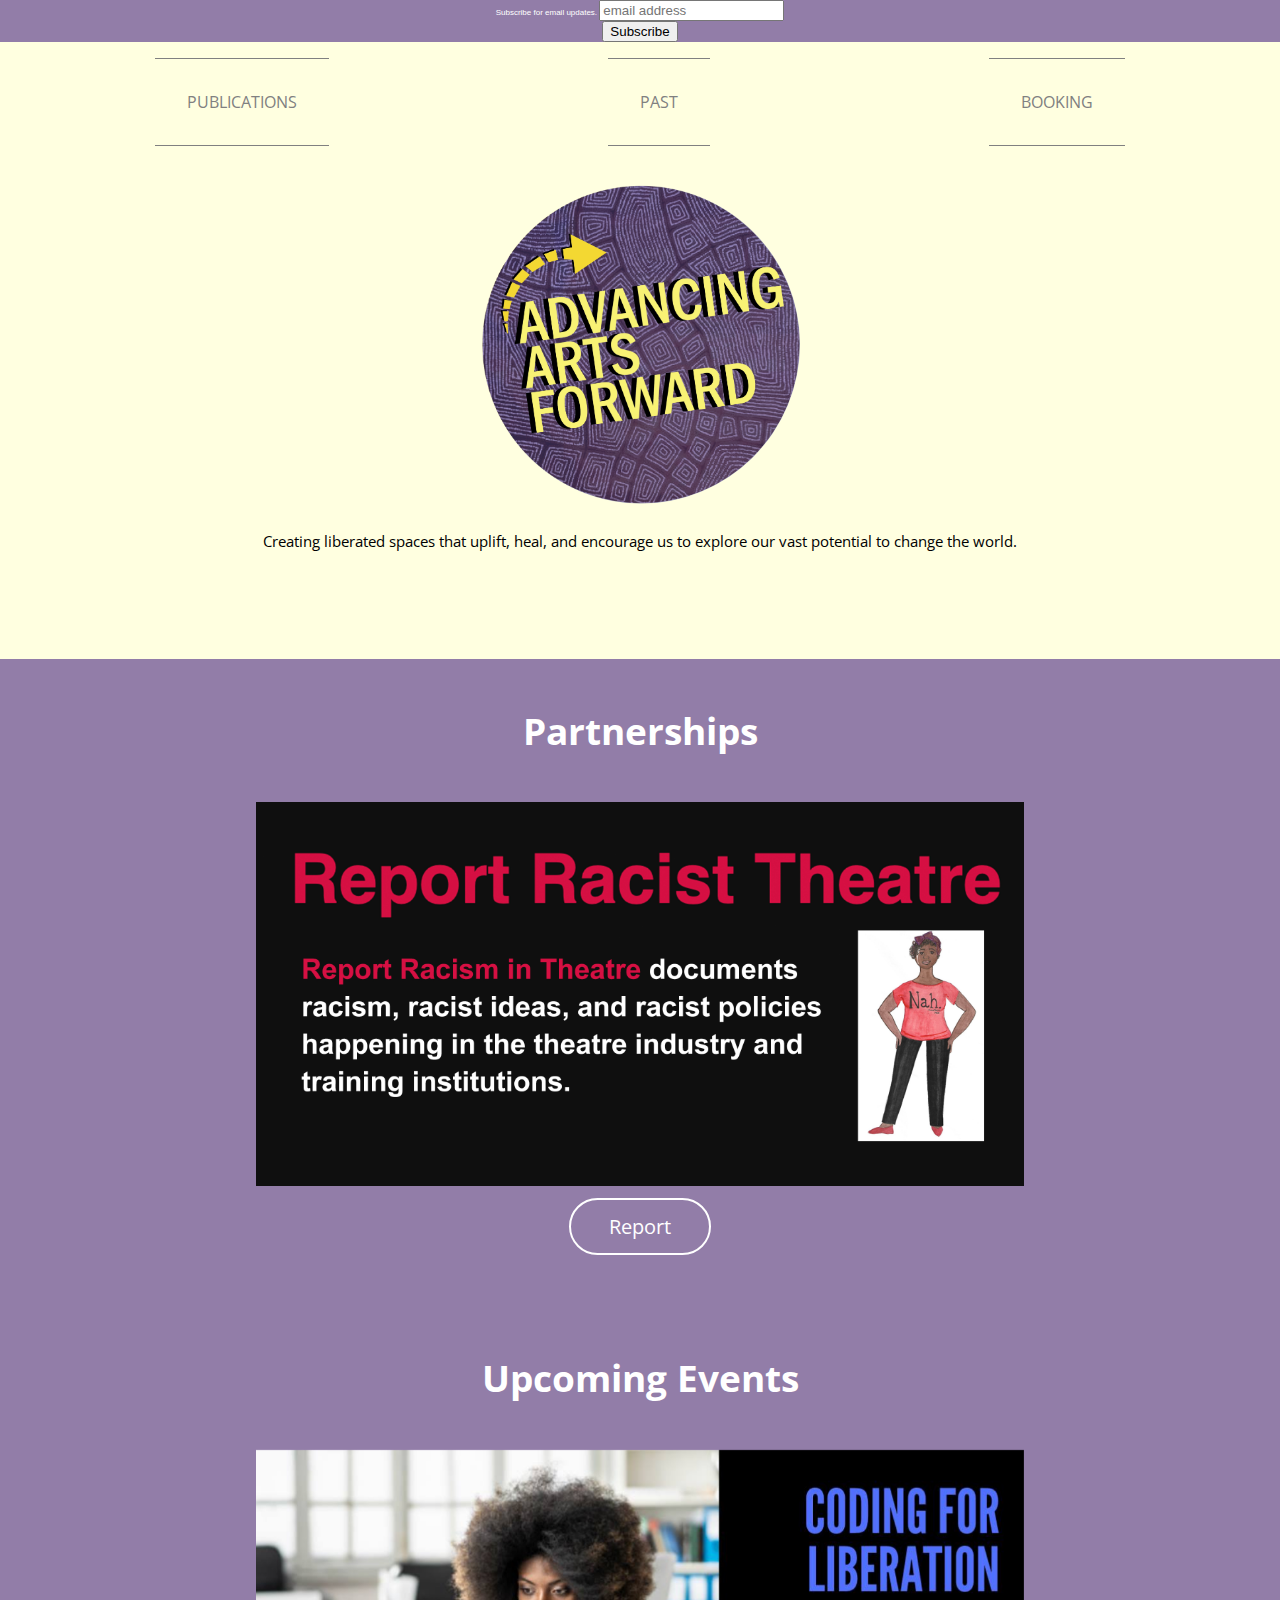
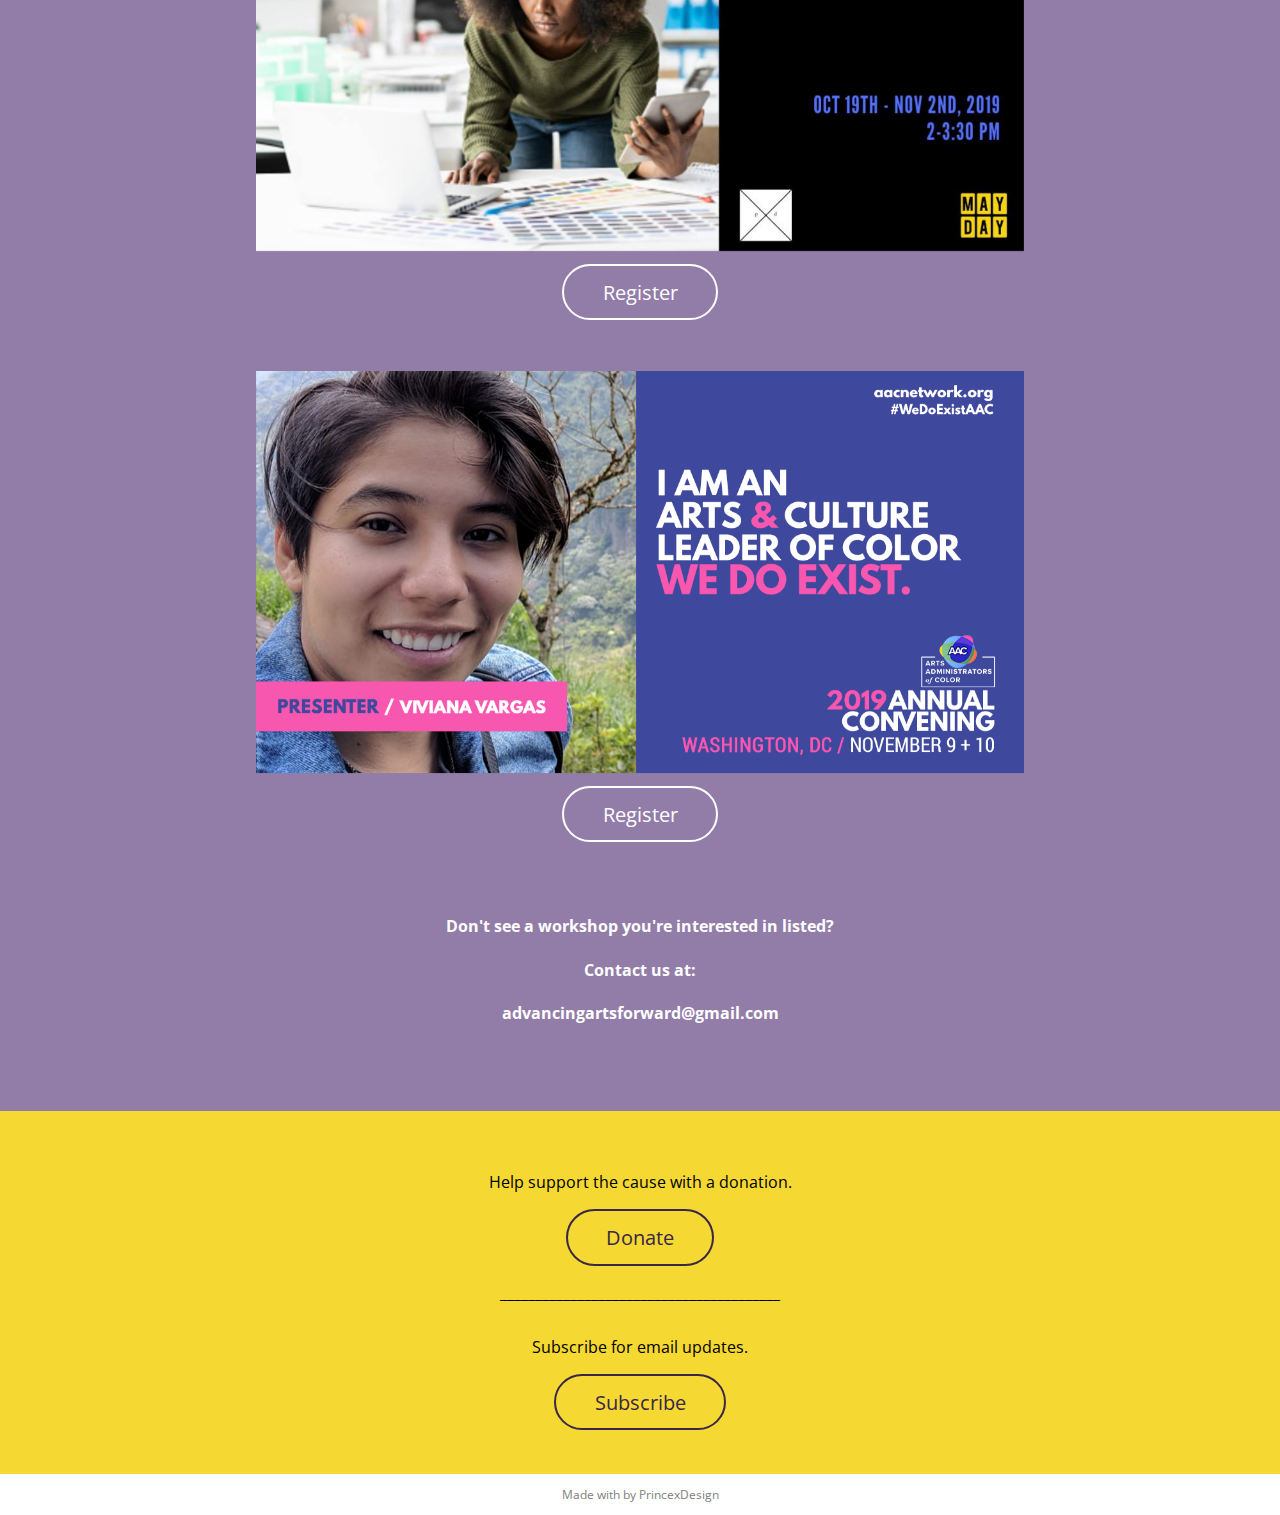
==== index.html @ 8fc47ee4 "changed bio" ====
<!DOCTYPE html>
<html>
    <head>
        <!-- Global site tag (gtag.js) - Google Analytics -->
<script async src="https://www.googletagmanager.com/gtag/js?id=UA-149694532-1"></script>
<script>
  window.dataLayer = window.dataLayer || [];
  function gtag(){dataLayer.push(arguments);}
  gtag('js', new Date());

  gtag('config', 'UA-149694532-1');
</script>


<!-- Begin Mailchimp Signup Form -->
<link href="//cdn-images.mailchimp.com/embedcode/slim-10_7.css" rel="stylesheet" type="text/css">
        <style type="text/css">
            #mc_embed_signup{background:#927da8; clear:left; font:8px Helvetica,Arial,sans-serif;color: white}
	/* Add your own Mailchimp form style overrides in your site stylesheet or in this style block. We recommend moving this block and the preceding CSS link to the HEAD of your HTML file. */
        </style>
        <div id="mc_embed_signup">
            <form action="https://gmail.us3.list-manage.com/subscribe/post?u=719d28d07dd970e411a2d2b28&amp;id=6bdbdea6c0" method="post" id="mc-embedded-subscribe-form" name="mc-embedded-subscribe-form" class="validate" target="_blank" novalidate>
                <div id="mc_embed_signup_scroll">
                    <label for="mce-EMAIL">Subscribe for email updates.
                    </label>
                    <input type="email" value="" name="EMAIL" class="email" id="mce-EMAIL" placeholder="email address" required>
                    <!-- real people should not fill this in and expect good things - do not remove this or risk form bot signups-->
    
                    <div style="position: absolute; left: -5000px;" aria-hidden="true"><input type="text" name="b_719d28d07dd970e411a2d2b28_6bdbdea6c0" tabindex="-1" value="">
                    </div>
                    <div class="clear">
                        <input type="submit" value="Subscribe" name="subscribe" id="mc-embedded-subscribe" class="button">
                    </div>
                </div>
            </form>
        </div>
<!--End mc_embed_signup-->
        
        
        <meta charset="utf-8">
        <meta http-equiv="X-UA-Compatible" content="IE=edge">
        <meta name="viewport" content="width=device-width, initial-scale=1">
        
        <link id="browser-icon" rel="icon" href="imgs/Logos-cropped.png">
        
        <link rel="stylesheet" href="https://use.fontawesome.com/releases/v5.7.2/css/all.css" integrity="sha384-fnmOCqbTlWIlj8LyTjo7mOUStjsKC4pOpQbqyi7RrhN7udi9RwhKkMHpvLbHG9Sr" crossorigin="anonymous">
        <link href="https://fonts.googleapis.com/css?family=Open+Sans" rel="stylesheet">
        <link rel="stylesheet" href="css/index.css">
        
        
        <title>Advancing Arts Forward</title>
        
        <!-- Facebook Pixel Code -->
        <script>
          !function(f,b,e,v,n,t,s)
          {if(f.fbq)return;n=f.fbq=function(){n.callMethod?
          n.callMethod.apply(n,arguments):n.queue.push(arguments)};
          if(!f._fbq)f._fbq=n;n.push=n;n.loaded=!0;n.version='2.0';
          n.queue=[];t=b.createElement(e);t.async=!0;
          t.src=v;s=b.getElementsByTagName(e)[0];
          s.parentNode.insertBefore(t,s)}(window, document,'script',
          'https://connect.facebook.net/en_US/fbevents.js');
          fbq('init', '222762251974423');
          fbq('track', 'PageView');
        </script>
        <noscript><img height="1" width="1" style="display:none"
          src="https://www.facebook.com/tr?id=222762251974423&ev=PageView&noscript=1"
        />
        </noscript>
<!-- End Facebook Pixel Code -->


    </head>
    
    <body>
        <header>
            <div class="menu">
            <a href="publications.html">
                <div>PUBLICATIONS</div>
            </a>
            <a href="past-events.html">
                <div>PAST</div>
            </a>
            
            <a href="booking.html">
                <div>BOOKING</div>
            </a>
            </div>
            
            <br>
            
            <img id="aaf_logo" src="imgs/Logos-cropped.png" alt="Advancing Arts Forward">
            
            <br>
            <br>   
            <p class="bio">Creating liberated spaces that uplift, heal, and encourage us to explore our vast potential to change the world.</p>
            
            <br>
            <div class="links">
            <div id="medium">
                <a href="https://medium.com/@advancingartsforward" target="_blank">
                    <i class="fab fa-medium-m"></i></a></div>
            <div id="linkedin">
                <a href="https://www.linkedin.com/company/advancing-arts-forward" target="_blank">
                    <i class="fab fa-linkedin-in"></i></a></div>
            <div id="facebook">
                <a href="https://www.facebook.com/advancingartsforward/" target="_blank">
                    <i class="fab fa-facebook-f"></i></a></div>
            <div id="instagram">
                <a href="https://www.instagram.com/advancingartsforward/" target="_blank">
                    <i class="fab fa-instagram"></i></a></div>
            <div id="mail">
                <a href="mailto:advancingartsforward@gmail.com">
                    <i class="far fa-envelope"></i></a></div>
        </div>
        <br>
        <br>
        <br>
        </header>
    
        <div class="events">
            
            <!-- UPCOMING EVENTS -->
            
            <div class="posters">
                <br>     
                <h1>Partnerships</h1>
                <br>
            <a href="https://reportracisttheatre.com/about" target="_blank">
                <img src="imgs/Banner_RRT.jpg" alt="Report Racist Theatre - Report Racism in Theatre documents racism, racist ideas, and racist policies happening in the theatre industry and training institutions.">
            </a>
            <br>
            <br>
                <a href="https://reportracisttheatre.com/about" target="_blank" class="register_button">Report
                </a>
            <br>
            <br>
            <br>
            <br>
            <br>
                <h1>Upcoming Events</h1>
            <br>
                <a href="https://withfriends.co/event/2460842/coding_for_liberation_3_week_course" target="_blank">
                    <img src="imgs/Banner%20Coding%20For%20Liberation.jpg" alt="15 October 2019, Coding For Liberation at Mayday Space an organizing hub and neighborhood resource in Bushwick, Brooklyn for arts, activism, and community events for all of NYC.">
                </a>
                
                <br>
                <br>
                
                <a href="https://withfriends.co/event/2460842/coding_for_liberation_3_week_course" target="_blank" class="register_button">Register</a>
                <br>
                <br>
                <br>
                <br>
                <a href="https://aacnetwork.org/annual-convening/" target="_blank">
                <img src="imgs/vargas%20(1).png" alt="Viviana Vargas is a presenter at the 2019 Arts Administrators of Color Network Convening in Washington, D.C. on November 9th and 10th. Photo of Viviana next to a blue background with pink and white text text saying 'I am an arts and culture leader of color. We do do exist.'">
                </a>
                <br>
                <br>
                <a href="https://aacnetwork.org/annual-convening/" target="_blank" class="register_button">Register
                </a>
                <br>
                <br>
                <br>
                <br>
                <h4>
                    Don't see a workshop you're interested in listed? 
                    <br>
                    <br>
                    Contact us at: 
                <a href="mailto:advancingartsforward@gmail.com"><h4> advancingartsforward@gmail.com</h4> </a>
                </h4>
                
                <br>
                <br>
                <br>
                
            </div>
            
        </div>
        <div class="donate">
            <br>
            <br>
            <i class="fas fa-donate fa-5x"></i>
            <p>Help support the cause with a donation.</p>
            <a class="donate-btn" href="https://www.paypal.me/advancingartsforward" type="button" target="_blank">Donate</a>
            <p>________________________________________</p>
            <i class="far fa-envelope fa-5x"></i>
            <p>Subscribe for email updates.</p>
            <a class="donate-btn" href="https://mailchi.mp/5364cb2f6d48/subscribe" type="button" target="_blank">Subscribe</a>
            <br>
            <br>
        </div>
        
        <footer>
            <p>Made with <i class="far fa-heart"></i> by <a href="https://princexdesign.com/" target="_blank">PrincexDesign
            <br>
            </a>
            </p>
        </footer>
    </body>

</html>
---- css/index.css ----
body {
    font-family: 'Open Sans', sans-serif;
    text-align: center;
    margin: 0;
    height: 100%;
    min-height: 100%;
}

header {
    background-color: lightyellow;
    min-height: 100%;
    min-width: 100%;
    padding: 0;
    margin: 0;
    height: 100%;
}

#browser-icon {
    bottom: 0;
}

a {
    text-decoration: none;
    color: black;
}

#aaf_logo {
    max-width: 25%;
    height: auto;
    transition: .5s ease;
    -webkit-border-radius: 99em;
  -moz-border-radius: 99em;
  border-radius: 99em;
}

#aaf_logo:hover {
    -moz-box-shadow: 5px 5px 10px black;
    -webkit-box-shadow: 5px 5px 10px black;
    box-shadow: 5px 5px 10px black;
}

.links {
    list-style: none;
    display: flex;
    flex-flow: row wrap;
    justify-content: center;
    align-items: center stretch;
    align-content: center;
}

.links div {
    text-align: center;
    padding: 10px;
    font-size: 20px;
}

.bio {
    font-size: 15px;
    max-width: 70%;
    margin: auto;
}

.menu {
    display: flex;
    justify-content: space-around;
    background-color: lightyellow;
    padding: 1em;
    padding-bottom: 1em;
}

.menu a {
    font-size: ..8em;
    border-bottom: 1px solid grey;
    border-top: 1px solid grey;
    padding: 2em;
    color: grey;
}

.menu a:hover {
    border-bottom: 1px solid #927DA8;
    border-top: 1px solid #927DA8;
    color: #927DA8;
    background-color: white;
}


.events {
    display: flex;
    flex-direction: column;
    align-items: center;
    background-color: #927DA8;
}

h1 {
    color: white;
    font-size: 2.3em;
}

.posters {
    padding: 0%;
}


.register_button {
    text-align: center;
    font-size: 20px;
    padding: 1% 3%;
    border-radius: 50px;
    border: 2px solid white;
    background-color: transparent;
    color: white;
    -webkit-transition-duration: 0.5s; /* Safari */
    transition-duration: 0.5s;
    max-width: 30%;
    margin: auto;
    font-family: 'Open Sans', sans-serif;
}

.register_button:hover {
    background-color: lightyellow;
    cursor: pointer;
    color: #927DA8;
}

.posters img {
    max-width: 60%;
    opacity: 1;
    transition: .5s ease;
    backface-visibility: hidden;
}

.posters img:hover {
    -moz-box-shadow: 5px 5px 10px black;
    -webkit-box-shadow: 5px 5px 10px black;
    box-shadow: 5px 5px 10px black;
}

.publications {
    background-color: white;
}

.publication-imgs {
    display: flex;
    flex-flow: row;
    flex-wrap: wrap;
    justify-content: center;
}

.publications h1 {
    margin: auto;
    text-align: center;
    color: grey;
}


.publications a {
    max-width: 45%;
    margin: 2%;
}

.publications img {
    max-width: 80%;
}

#past-events {
    background-color: #382749;
}

.donate {
    background-color: #f5d832;
    width: 100%;
    display: flex;
    flex-direction: column;
}

.donate i {
    margin: auto;
    color: #382749;
}

.donate-btn {
    text-align: center;
    font-size: 20px;
    padding: 1% 3%;
    border-radius: 50px;
    border: 2px solid #382749;
    background-color: transparent;
    color: #382749;
    -webkit-transition-duration: 0.5s; /* Safari */
    transition-duration: 0.5s;
    max-width: 30%;
    margin: auto;
}

.donate-btn:hover {
    background-color: #382749;
    color: white;
    -webkit-transition-duration: 0.5s; /* Safari */
    transition-duration: 0.5s;
}

.contact-btn {
    text-align: center;
    font-size: 20px;
    padding: 1% 3%;
    border-radius: 50px;
    border: 2px solid #382749;
    background-color: transparent;
    color: #382749;
    -webkit-transition-duration: 0.5s; /* Safari */
    transition-duration: 0.5s;
    max-width: 30%;
    margin: auto;
}

.contact-btn:hover {
    background-color: #382749;
    color: white;
    -webkit-transition-duration: 0.5s; /* Safari */
    transition-duration: 0.5s;
}

hr {
    max-width: 50%;
}

#princexdesign-logo {
    max-width: 70px;
    bottom: 0;
}

footer {
    display: flex;
    justify-content: center;
    justify-content: space-around;
    align-items: baseline;
    text-align: center;
    bottom: 0;
    font-size: .75em;
    color: grey;
}

footer a {
    color: grey;
}

h2 {
    color: white;
}

h4 {
    color: white
}
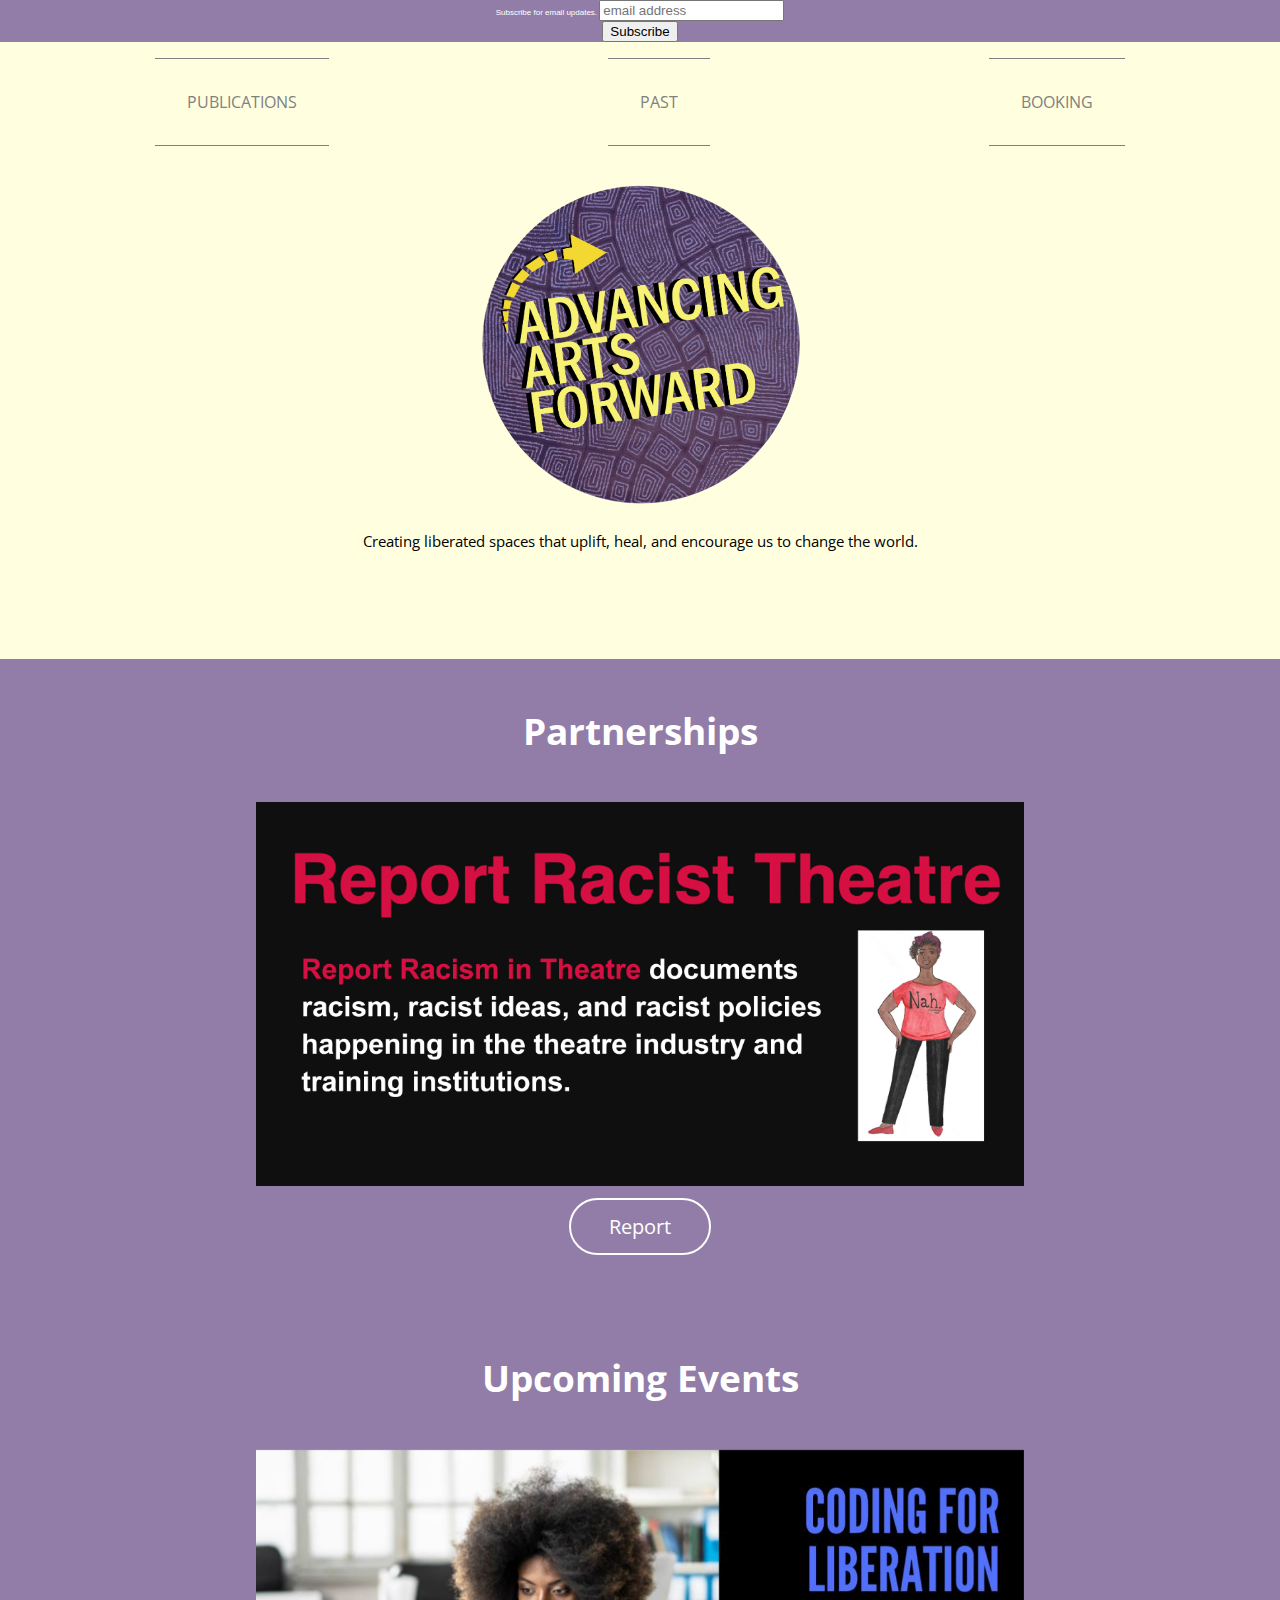
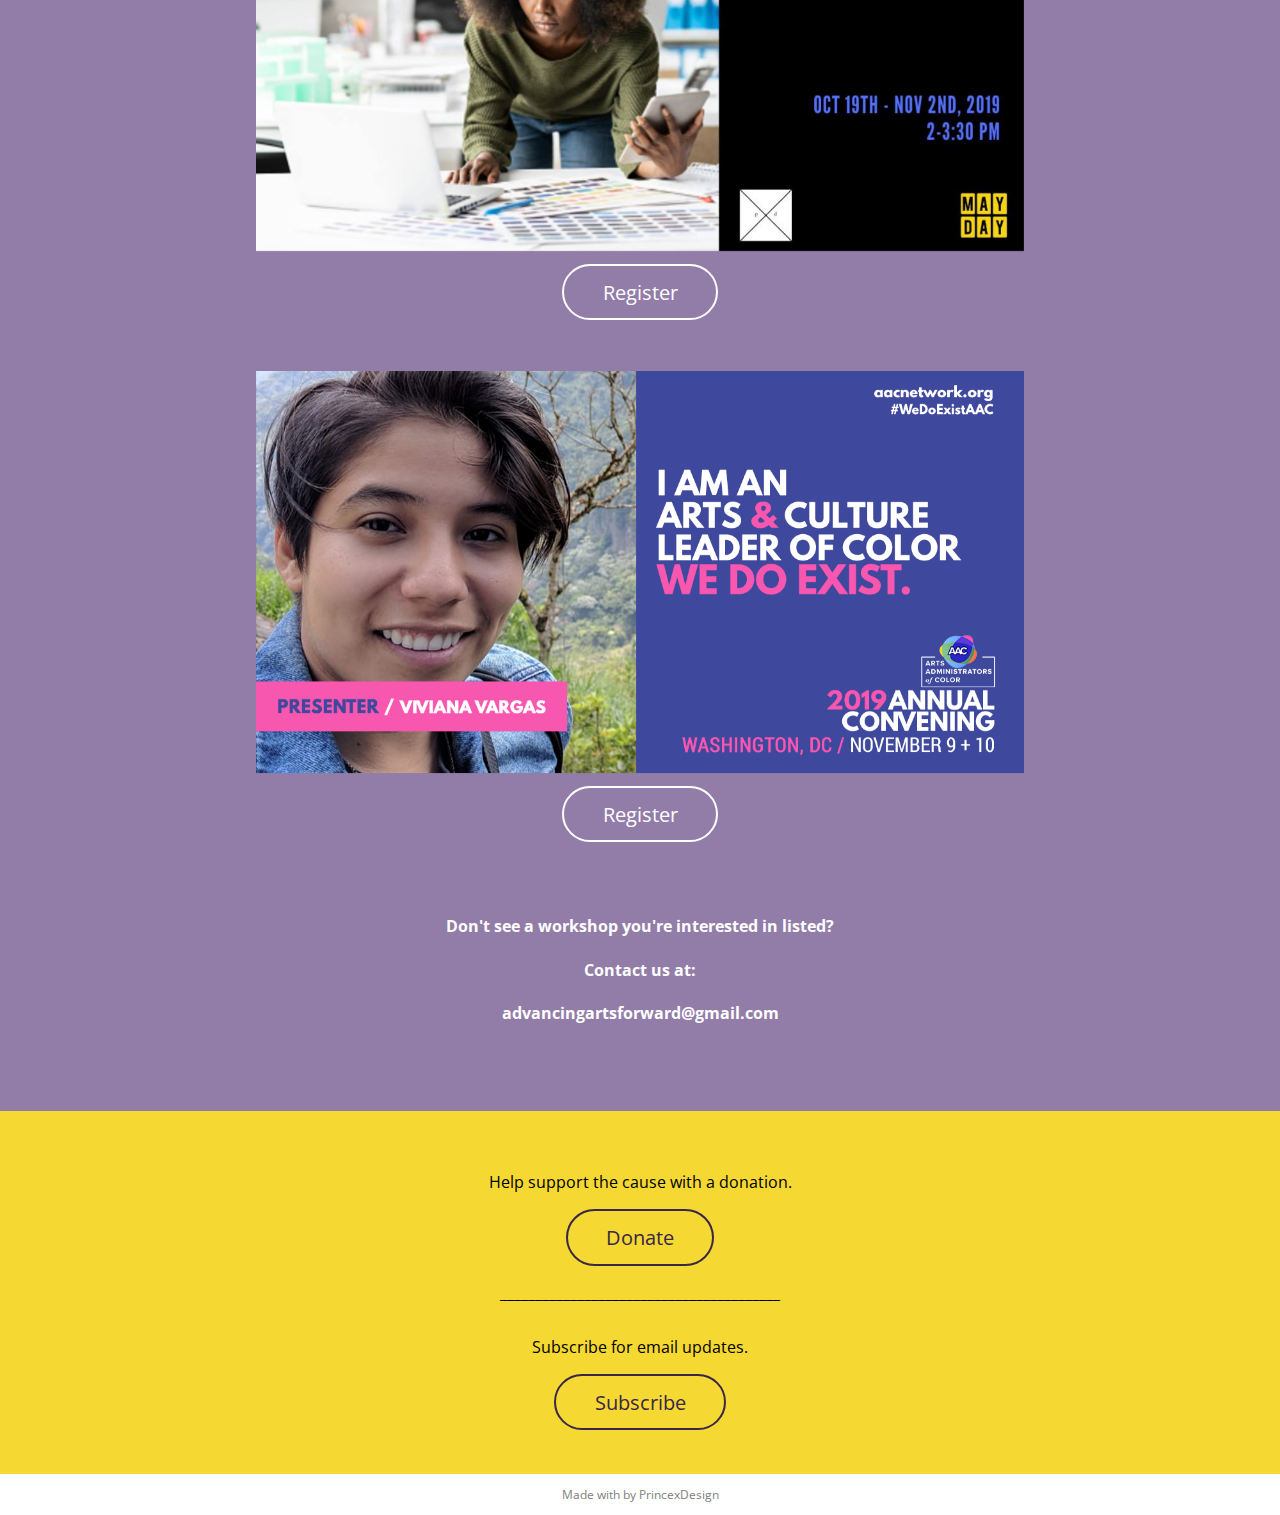
==== commit ac4b0cd2: "updated bio more" ====
--- a/index.html
+++ b/index.html
@@ -93,7 +93,7 @@
             
             <br>
             <br>   
-            <p class="bio">Creating liberated spaces that uplift, heal, and encourage us to explore our vast potential to change the world.</p>
+            <p class="bio">Creating liberated spaces that uplift, heal, and encourage us to change the world.</p>
             
             <br>
             <div class="links">
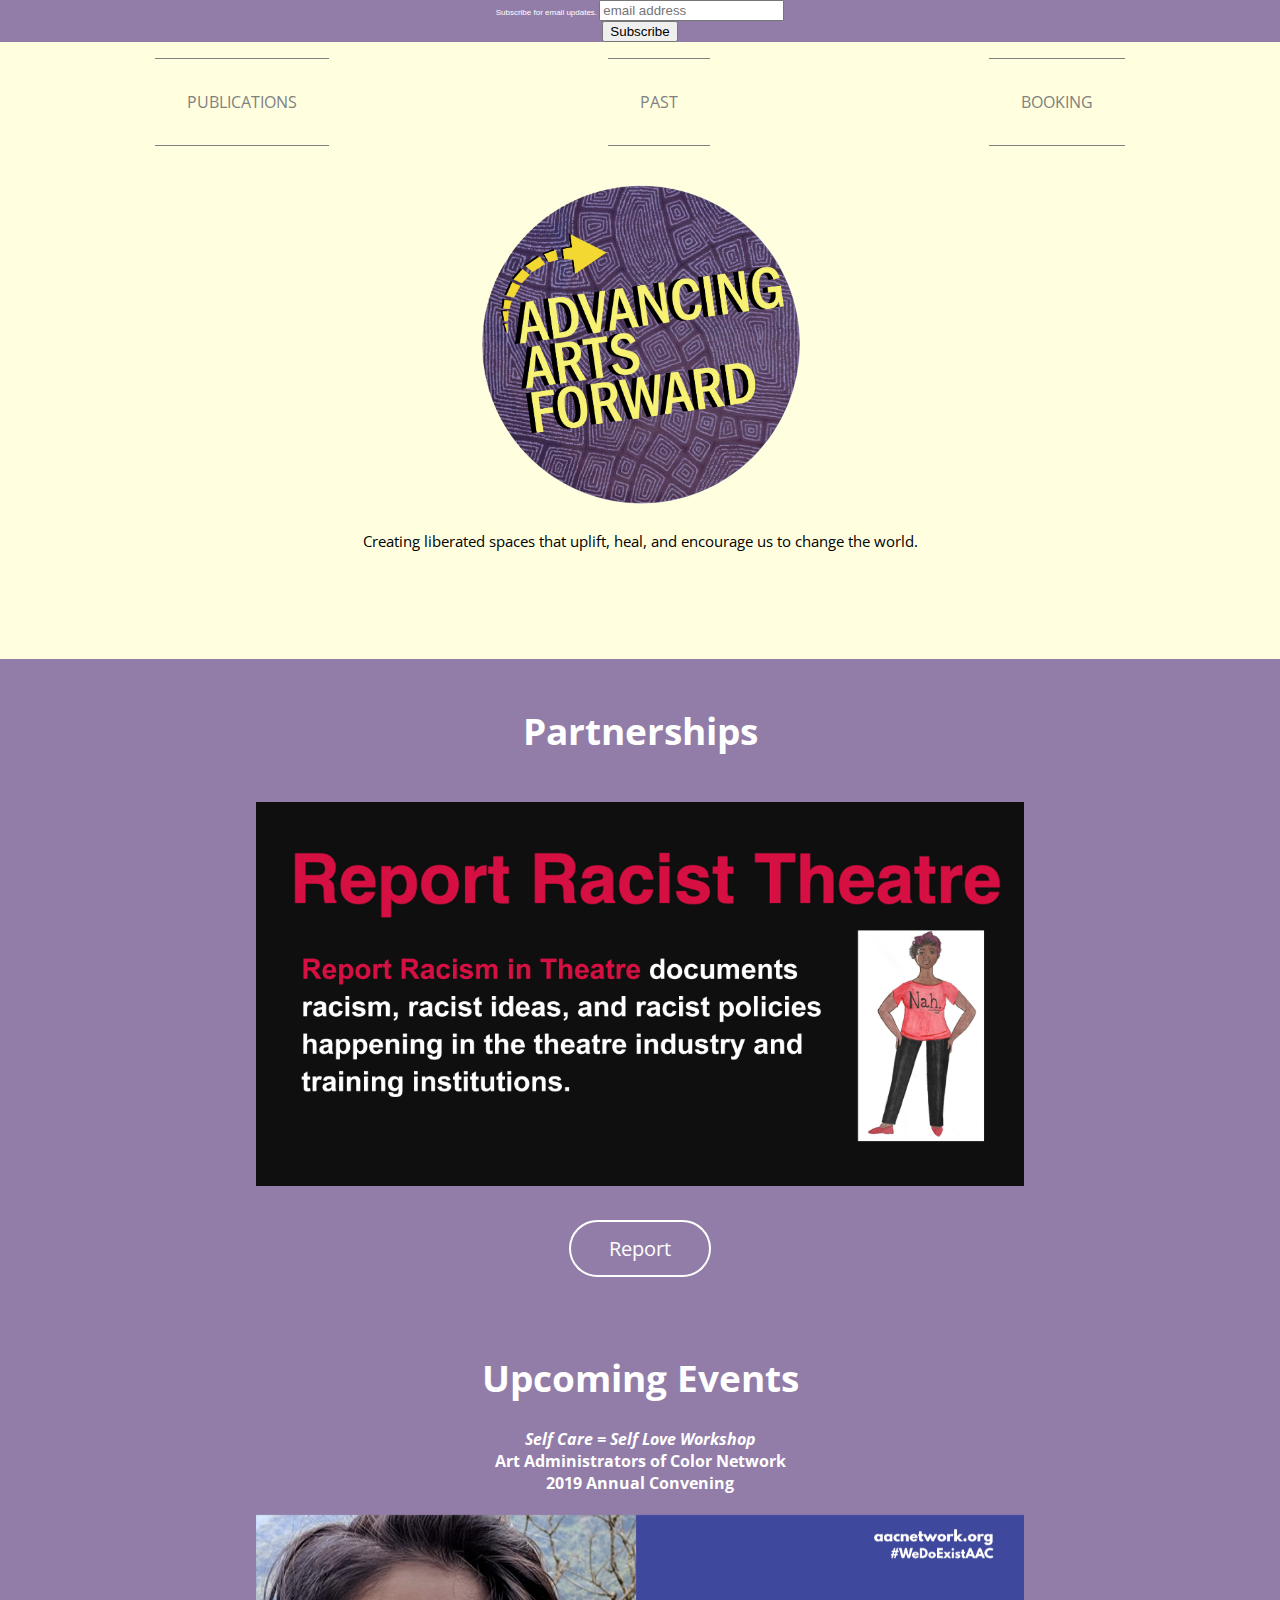
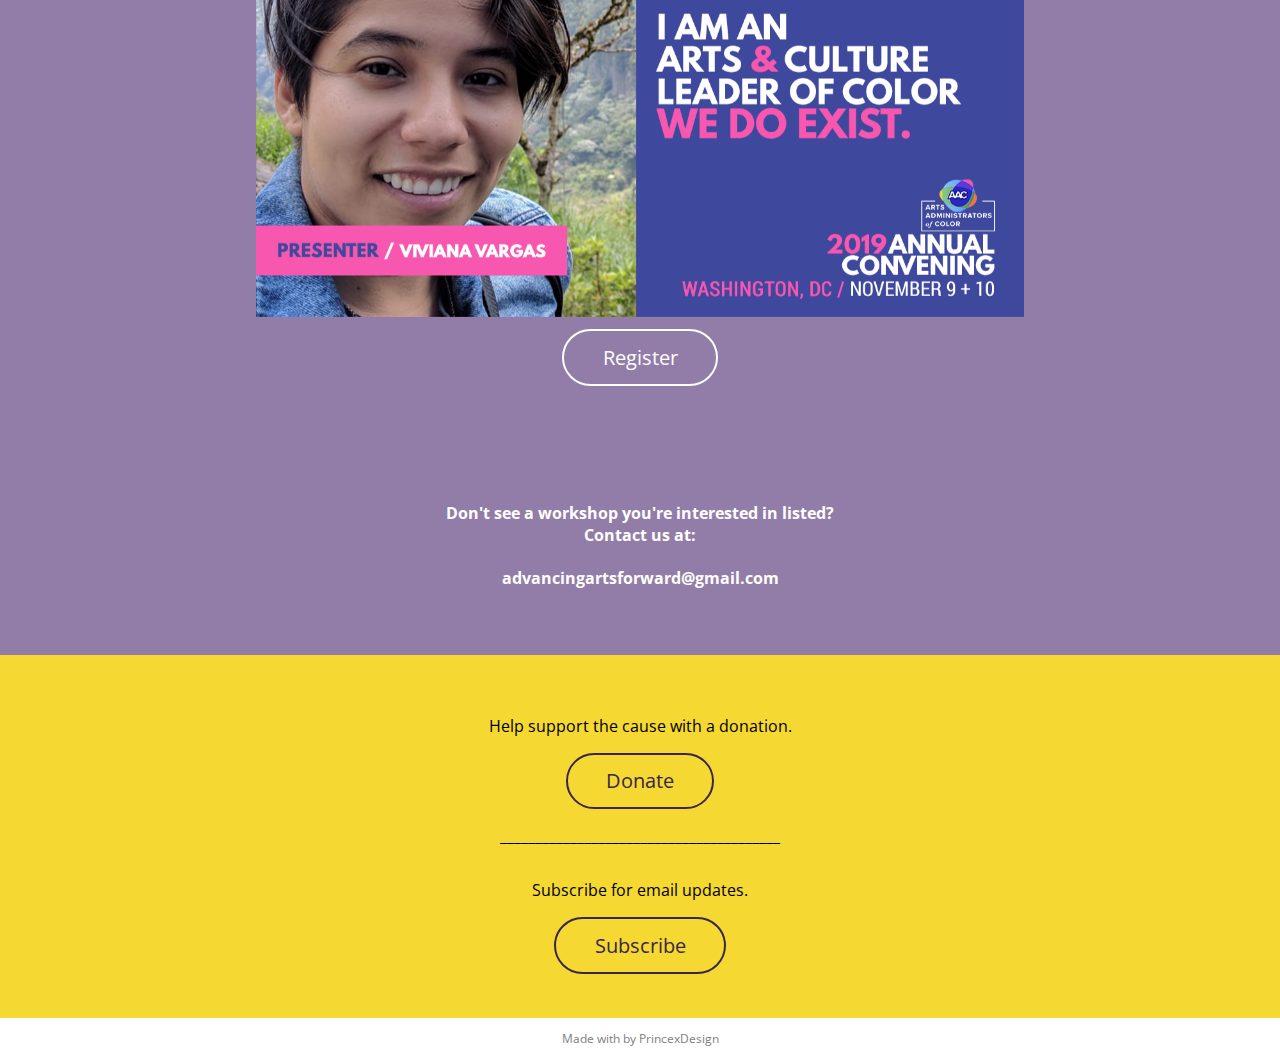
==== commit 165e381e: "updated events" ====
--- a/index.html
+++ b/index.html
@@ -131,27 +131,19 @@
             </a>
             <br>
             <br>
+            <br>
                 <a href="https://reportracisttheatre.com/about" target="_blank" class="register_button">Report
                 </a>
             <br>
             <br>
             <br>
             <br>
-            <br>
                 <h1>Upcoming Events</h1>
-            <br>
-                <a href="https://withfriends.co/event/2460842/coding_for_liberation_3_week_course" target="_blank">
-                    <img src="imgs/Banner%20Coding%20For%20Liberation.jpg" alt="15 October 2019, Coding For Liberation at Mayday Space an organizing hub and neighborhood resource in Bushwick, Brooklyn for arts, activism, and community events for all of NYC.">
-                </a>
-                
+                <h4><i>Self Care = Self Love Workshop
+                </i><br>
+                Art Administrators of Color Network
                 <br>
-                <br>
-                
-                <a href="https://withfriends.co/event/2460842/coding_for_liberation_3_week_course" target="_blank" class="register_button">Register</a>
-                <br>
-                <br>
-                <br>
-                <br>
+                2019 Annual Convening</h4>
                 <a href="https://aacnetwork.org/annual-convening/" target="_blank">
                 <img src="imgs/vargas%20(1).png" alt="Viviana Vargas is a presenter at the 2019 Arts Administrators of Color Network Convening in Washington, D.C. on November 9th and 10th. Photo of Viviana next to a blue background with pink and white text text saying 'I am an arts and culture leader of color. We do do exist.'">
                 </a>
@@ -163,18 +155,16 @@
                 <br>
                 <br>
                 <br>
+                <br>
+                <br>
                 <h4>
                     Don't see a workshop you're interested in listed? 
-                    <br>
                     <br>
                     Contact us at: 
                 <a href="mailto:advancingartsforward@gmail.com"><h4> advancingartsforward@gmail.com</h4> </a>
                 </h4>
-                
                 <br>
                 <br>
-                <br>
-                
             </div>
             
         </div>
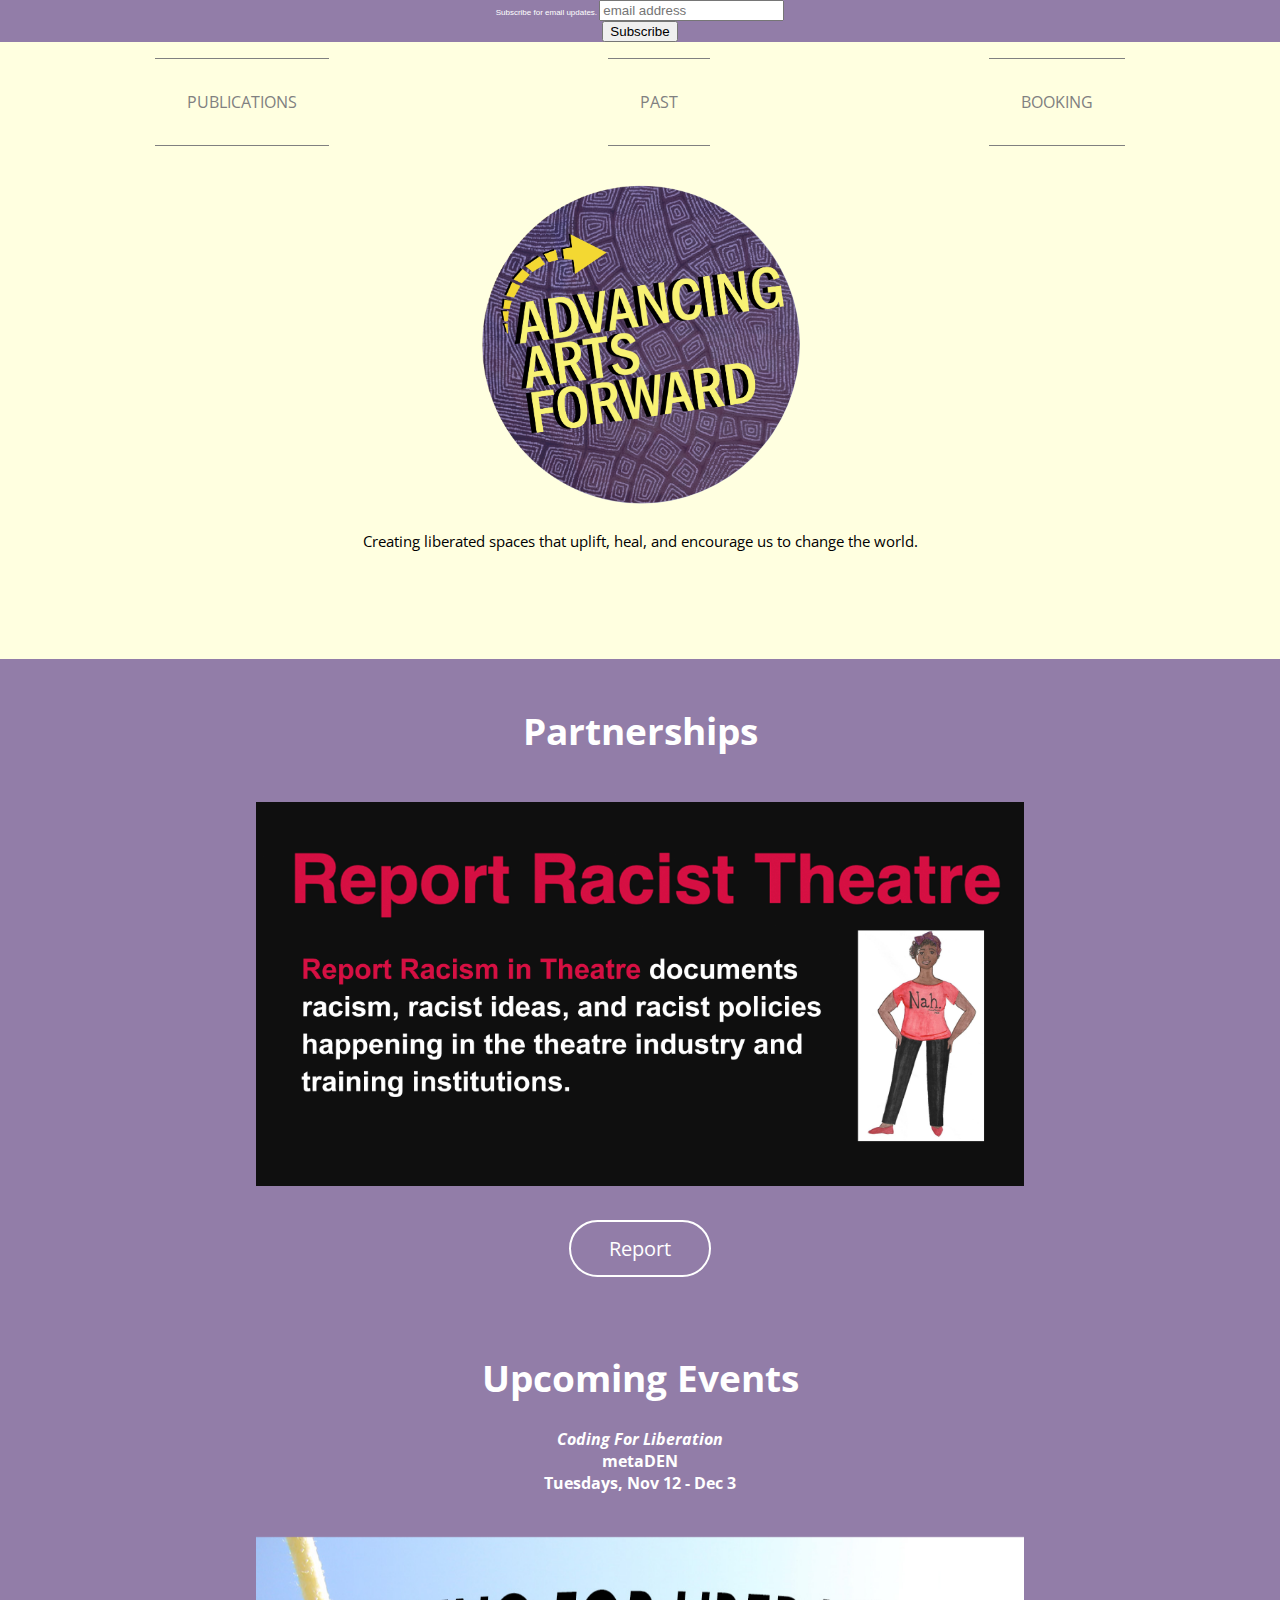
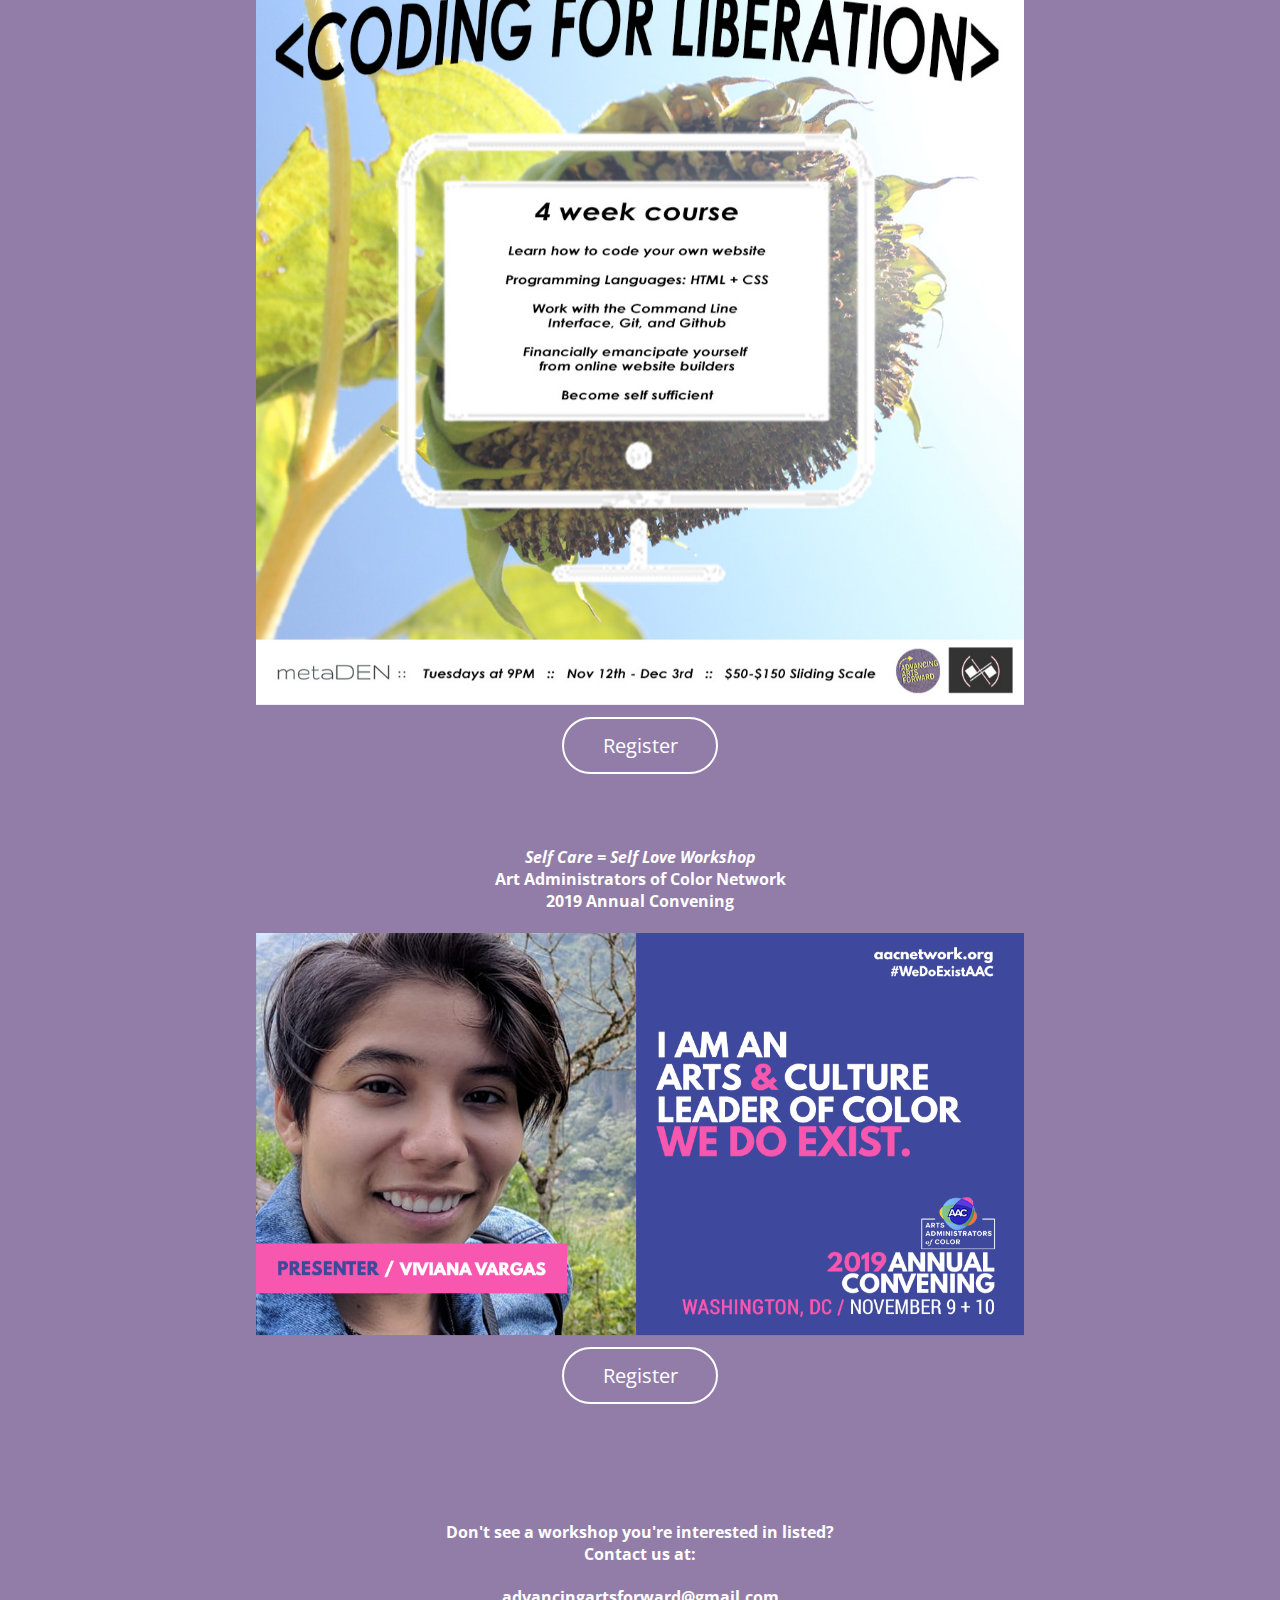
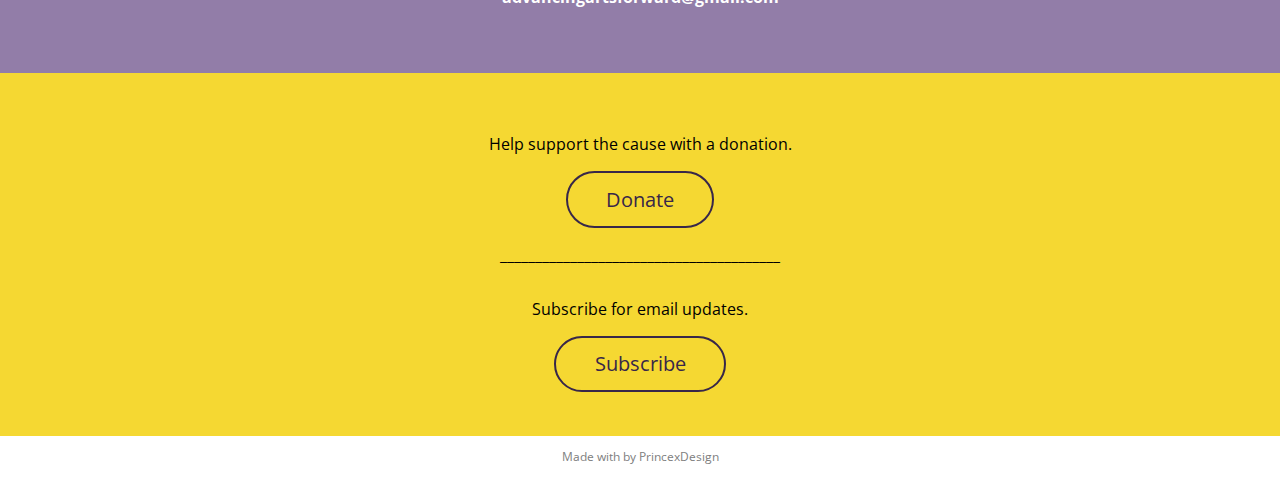
==== commit 8b5cdb43: "added metaden nov" ====
--- a/index.html
+++ b/index.html
@@ -139,6 +139,21 @@
             <br>
             <br>
                 <h1>Upcoming Events</h1>
+                <h4><i>Coding For Liberation</i>
+                <br>
+                metaDEN
+                <br> Tuesdays, Nov 12 - Dec 3
+                <br></h4>
+                <br>
+                <img src="imgs/Instagram%20_metaDEN.jpg" alt="Coding For Liberation.">
+                <br>
+                <br>
+                <a href="https://princexdesign.com/workshops.html" target="_blank" class="register_button">Register
+                </a>
+                <br>
+                <br>
+                <Br>
+                <br>
                 <h4><i>Self Care = Self Love Workshop
                 </i><br>
                 Art Administrators of Color Network
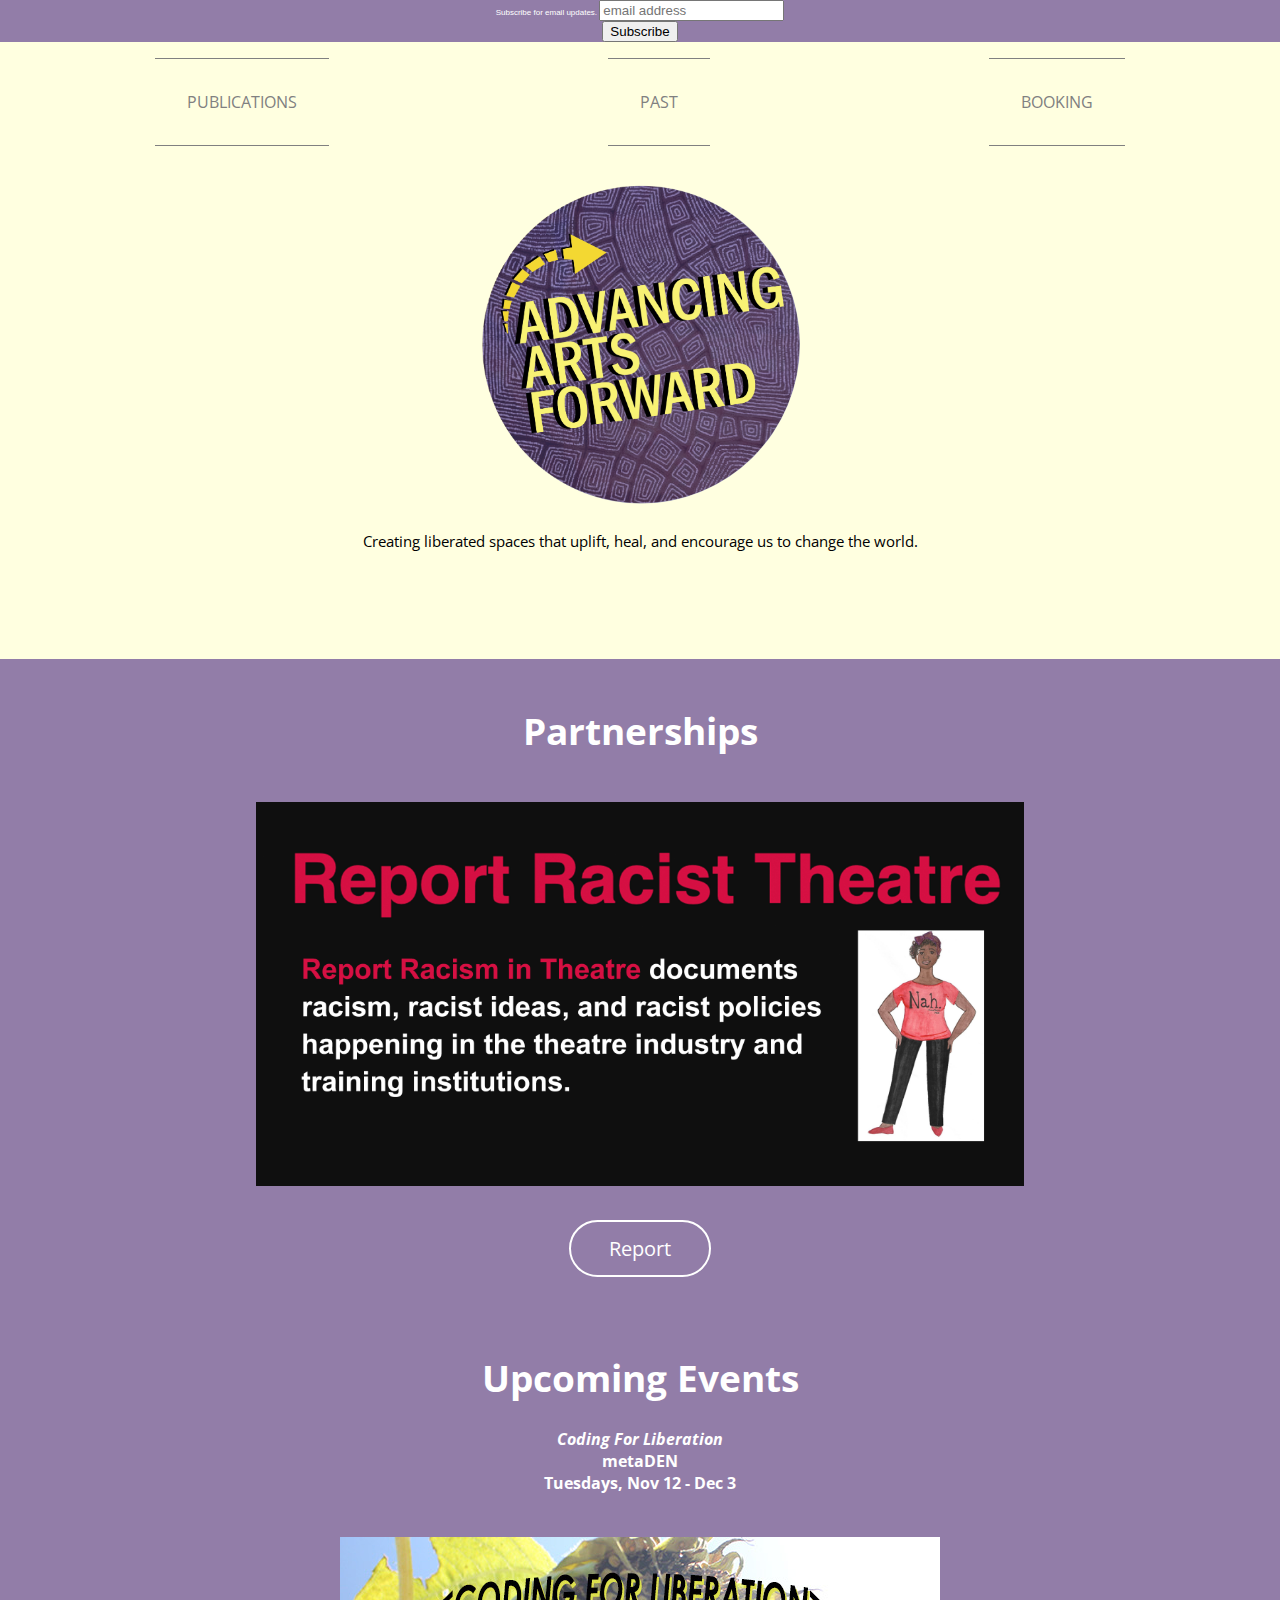
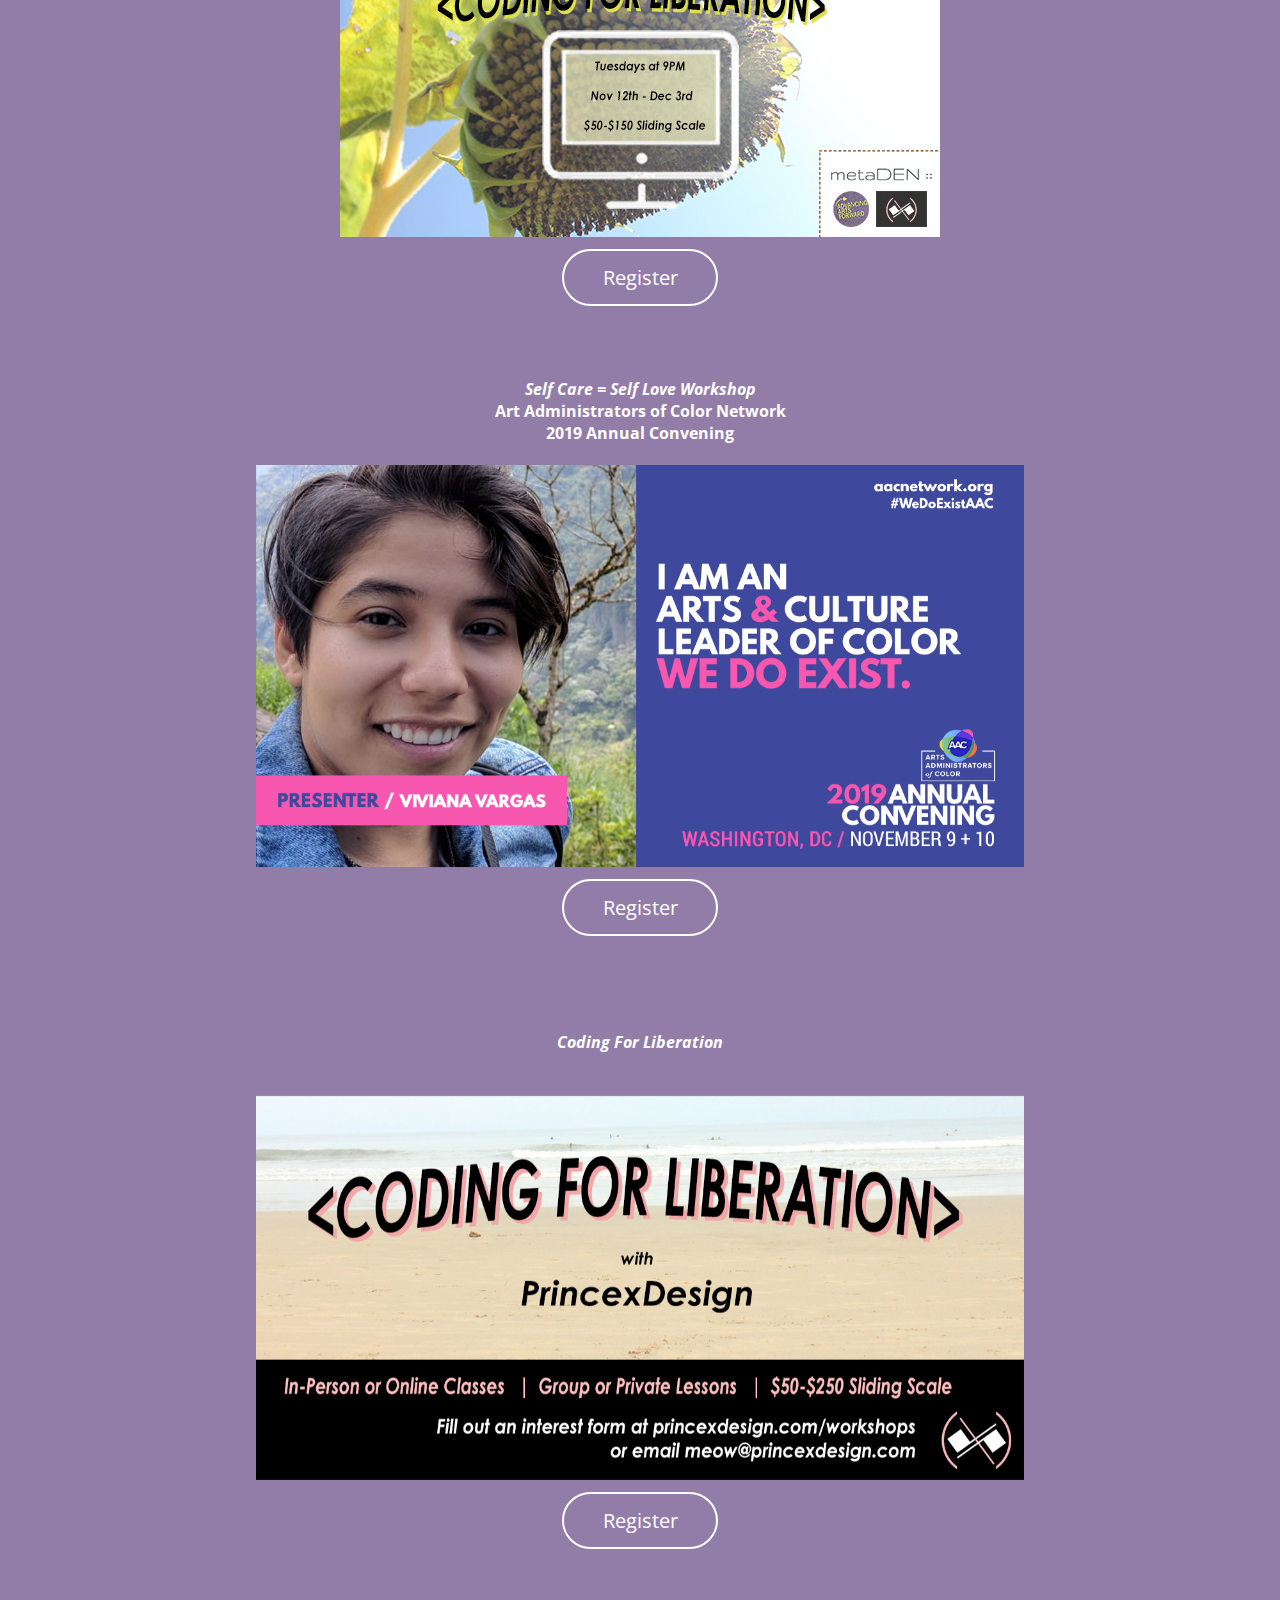
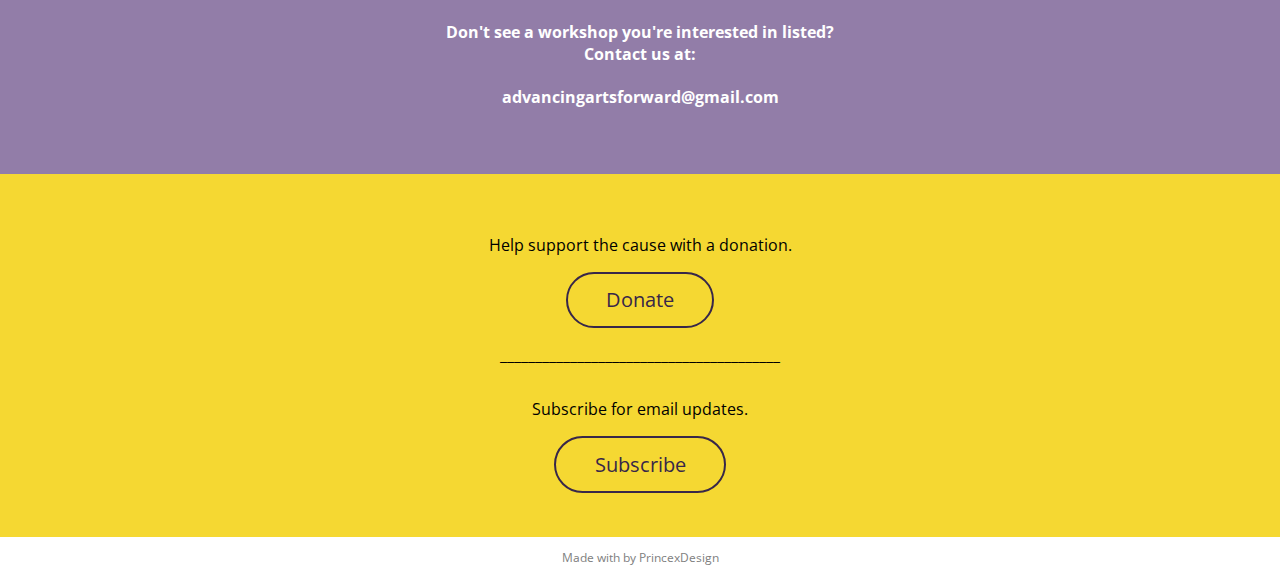
==== commit f99914e3: "adding photos" ====
--- a/index.html
+++ b/index.html
@@ -123,55 +123,91 @@
             <!-- UPCOMING EVENTS -->
             
             <div class="posters">
+                
                 <br>     
                 <h1>Partnerships</h1>
                 <br>
-            <a href="https://reportracisttheatre.com/about" target="_blank">
+                
+                <a href="https://reportracisttheatre.com/about" target="_blank">
+                    
                 <img src="imgs/Banner_RRT.jpg" alt="Report Racist Theatre - Report Racism in Theatre documents racism, racist ideas, and racist policies happening in the theatre industry and training institutions.">
-            </a>
-            <br>
-            <br>
-            <br>
+                    
+                </a>
+                
+                <br>
+                <br>
+                <br>
+                
                 <a href="https://reportracisttheatre.com/about" target="_blank" class="register_button">Report
                 </a>
-            <br>
-            <br>
-            <br>
-            <br>
+                
+                <br>
+                <br>
+                <br>
+                <br>
+                
                 <h1>Upcoming Events</h1>
                 <h4><i>Coding For Liberation</i>
                 <br>
                 metaDEN
                 <br> Tuesdays, Nov 12 - Dec 3
                 <br></h4>
-                <br>
-                <img src="imgs/Instagram%20_metaDEN.jpg" alt="Coding For Liberation.">
-                <br>
-                <br>
+                
+                <br>
+                
+                <img src="imgs/Website_metaDEN.jpg" alt="Coding For Liberation.">
+                
+                <br>
+                <br>
+                
                 <a href="https://princexdesign.com/workshops.html" target="_blank" class="register_button">Register
                 </a>
-                <br>
-                <br>
-                <Br>
-                <br>
+                
+                <br>
+                <br>
+                <br>
+                <br>
+                    
                 <h4><i>Self Care = Self Love Workshop
-                </i><br>
+                </i>
+                <br>
                 Art Administrators of Color Network
                 <br>
                 2019 Annual Convening</h4>
+                    
                 <a href="https://aacnetwork.org/annual-convening/" target="_blank">
+                    
                 <img src="imgs/vargas%20(1).png" alt="Viviana Vargas is a presenter at the 2019 Arts Administrators of Color Network Convening in Washington, D.C. on November 9th and 10th. Photo of Viviana next to a blue background with pink and white text text saying 'I am an arts and culture leader of color. We do do exist.'">
-                </a>
-                <br>
-                <br>
+                    
+                </a>
+                    
+                <br>
+                <br>
+                    
                 <a href="https://aacnetwork.org/annual-convening/" target="_blank" class="register_button">Register
                 </a>
-                <br>
-                <br>
-                <br>
-                <br>
-                <br>
-                <br>
+                    
+                <br>
+                <br>
+                <br>
+                <br>
+                <br>
+                    
+                <h4><i>Coding For Liberation</i></h4>
+                    
+                <br>
+                <img src="imgs/website_pxd.jpg" alt="Coding For Liberation.">
+                <br>
+                <br>
+                    
+                <a href="https://princexdesign.com/workshops.html" target="_blank" class="register_button">Register
+                </a>
+                    
+                <br>
+                <br>
+                <br>
+                <br>
+                    
                 <h4>
                     Don't see a workshop you're interested in listed? 
                     <br>
@@ -181,8 +217,8 @@
                 <br>
                 <br>
             </div>
-            
-        </div>
+        </div>
+                
         <div class="donate">
             <br>
             <br>
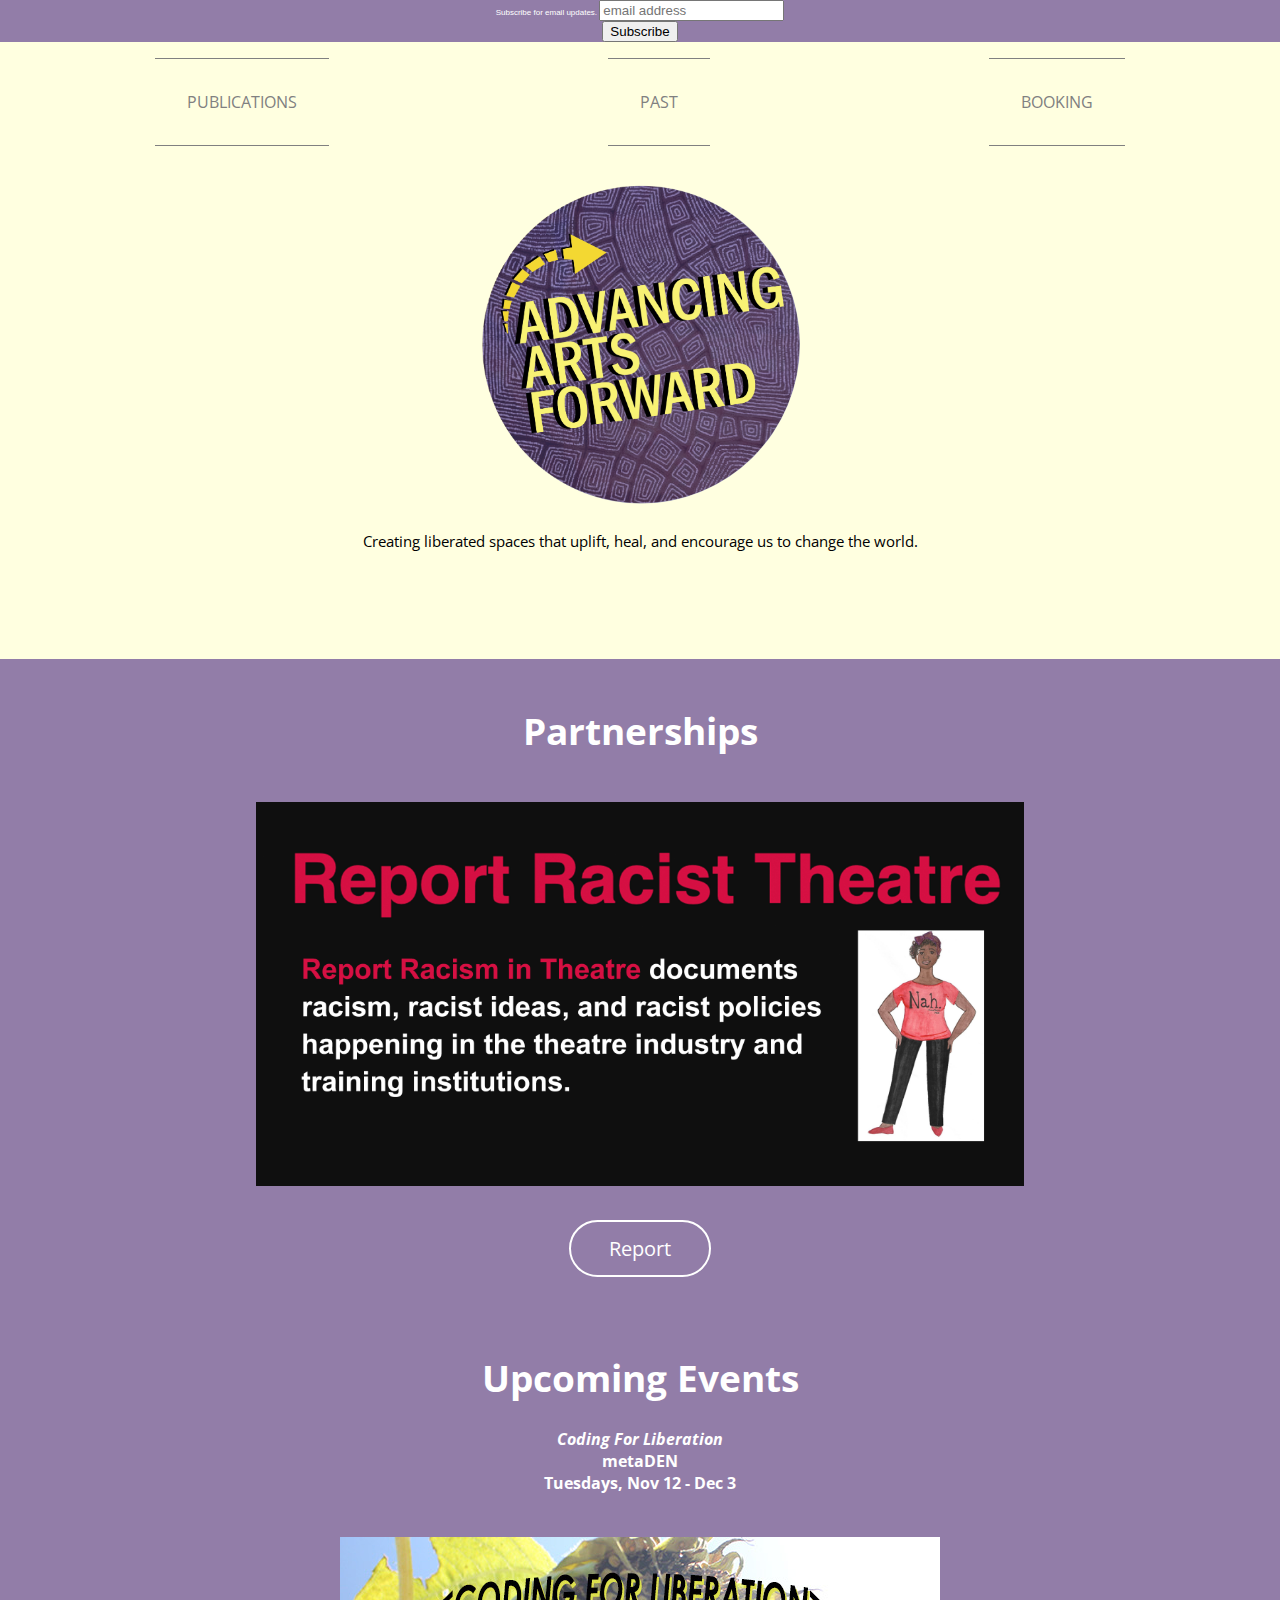
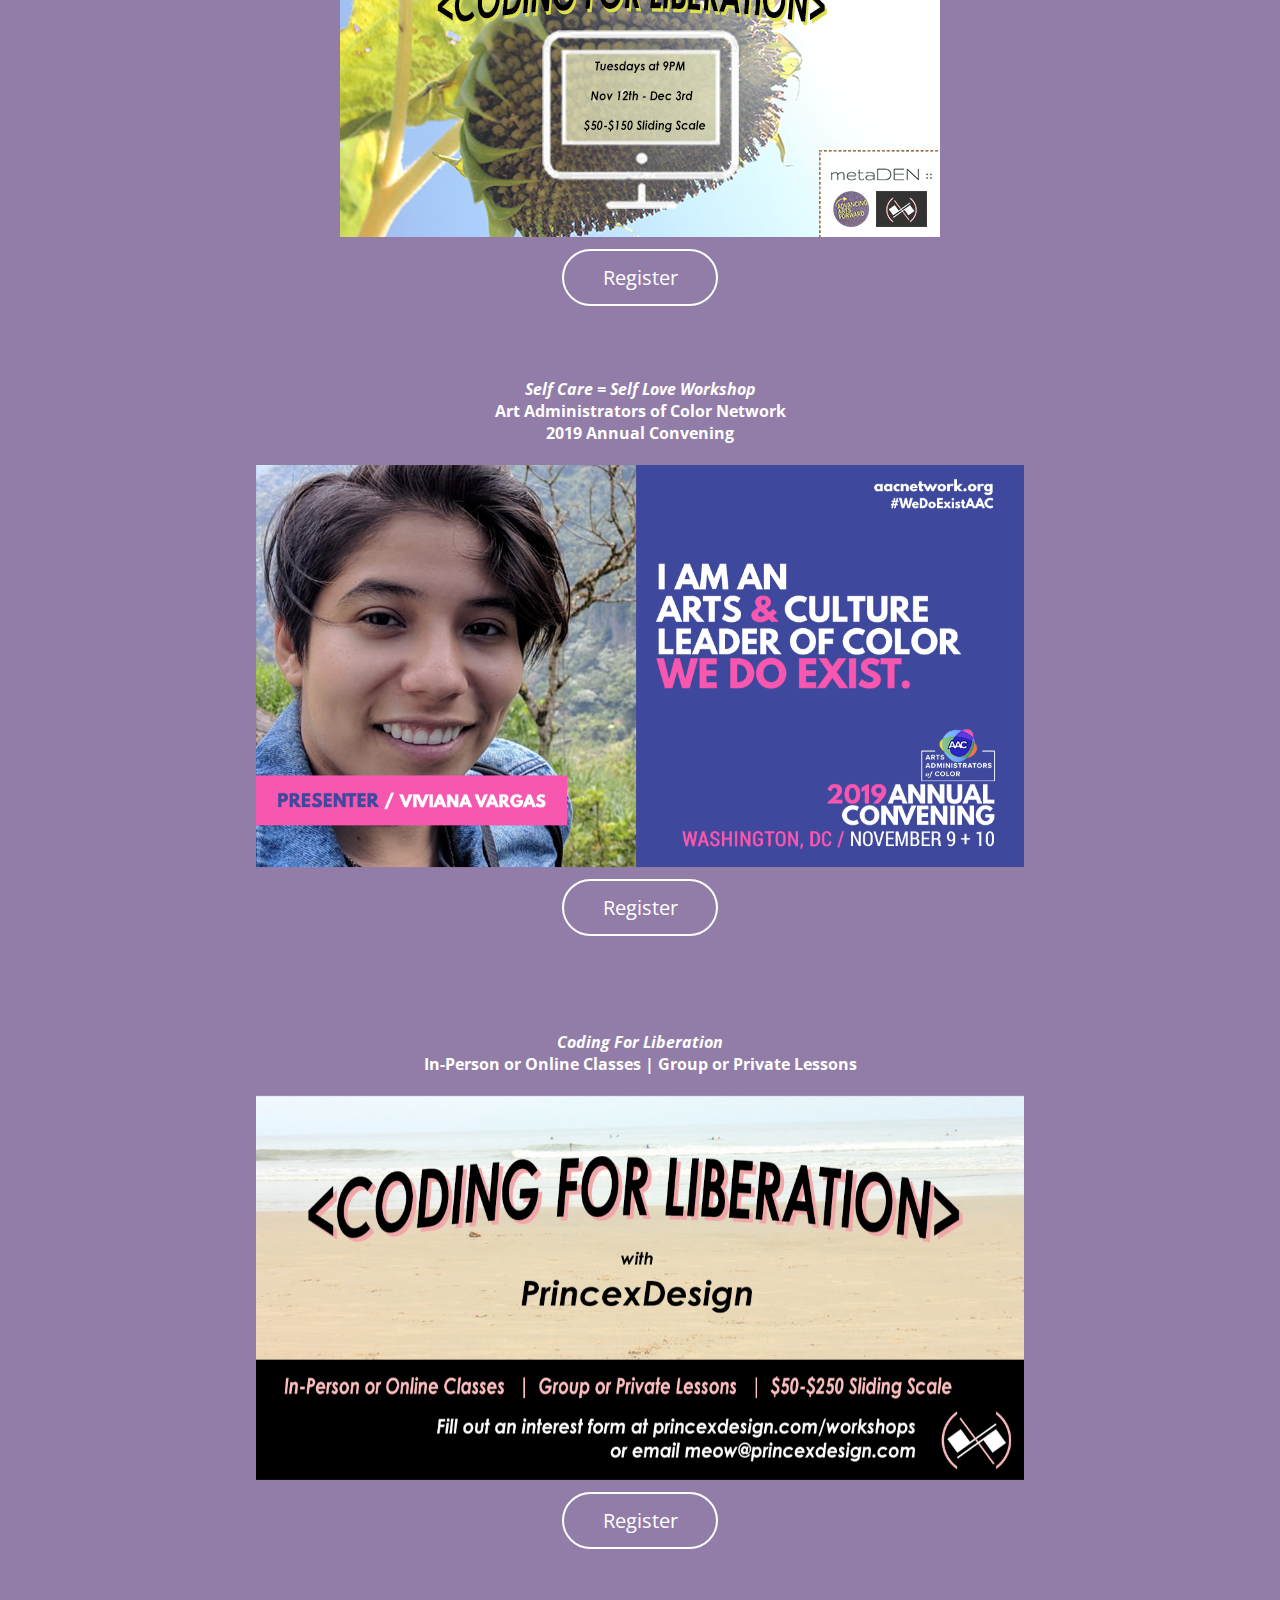
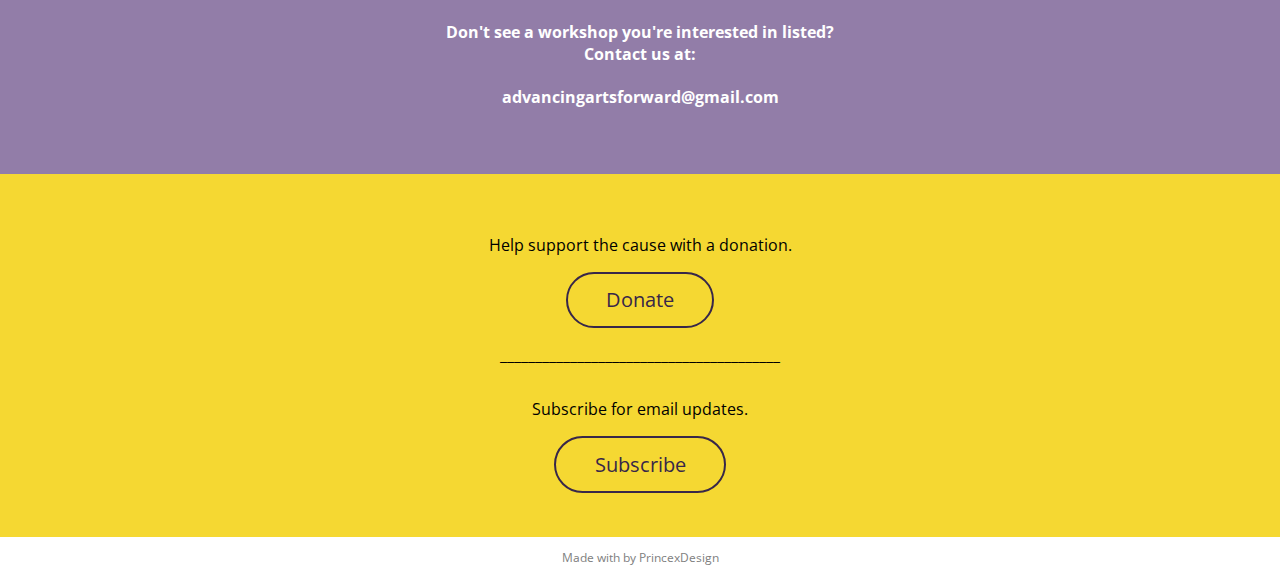
==== commit 684fb421: "updated new coding workshop photos" ====
--- a/index.html
+++ b/index.html
@@ -193,9 +193,10 @@
                 <br>
                 <br>
                     
-                <h4><i>Coding For Liberation</i></h4>
-                    
-                <br>
+                <h4><i>Coding For Liberation
+                    <br>
+                    </i> In-Person or Online Classes | Group or Private Lessons
+                </h4>
                 <img src="imgs/website_pxd.jpg" alt="Coding For Liberation.">
                 <br>
                 <br>
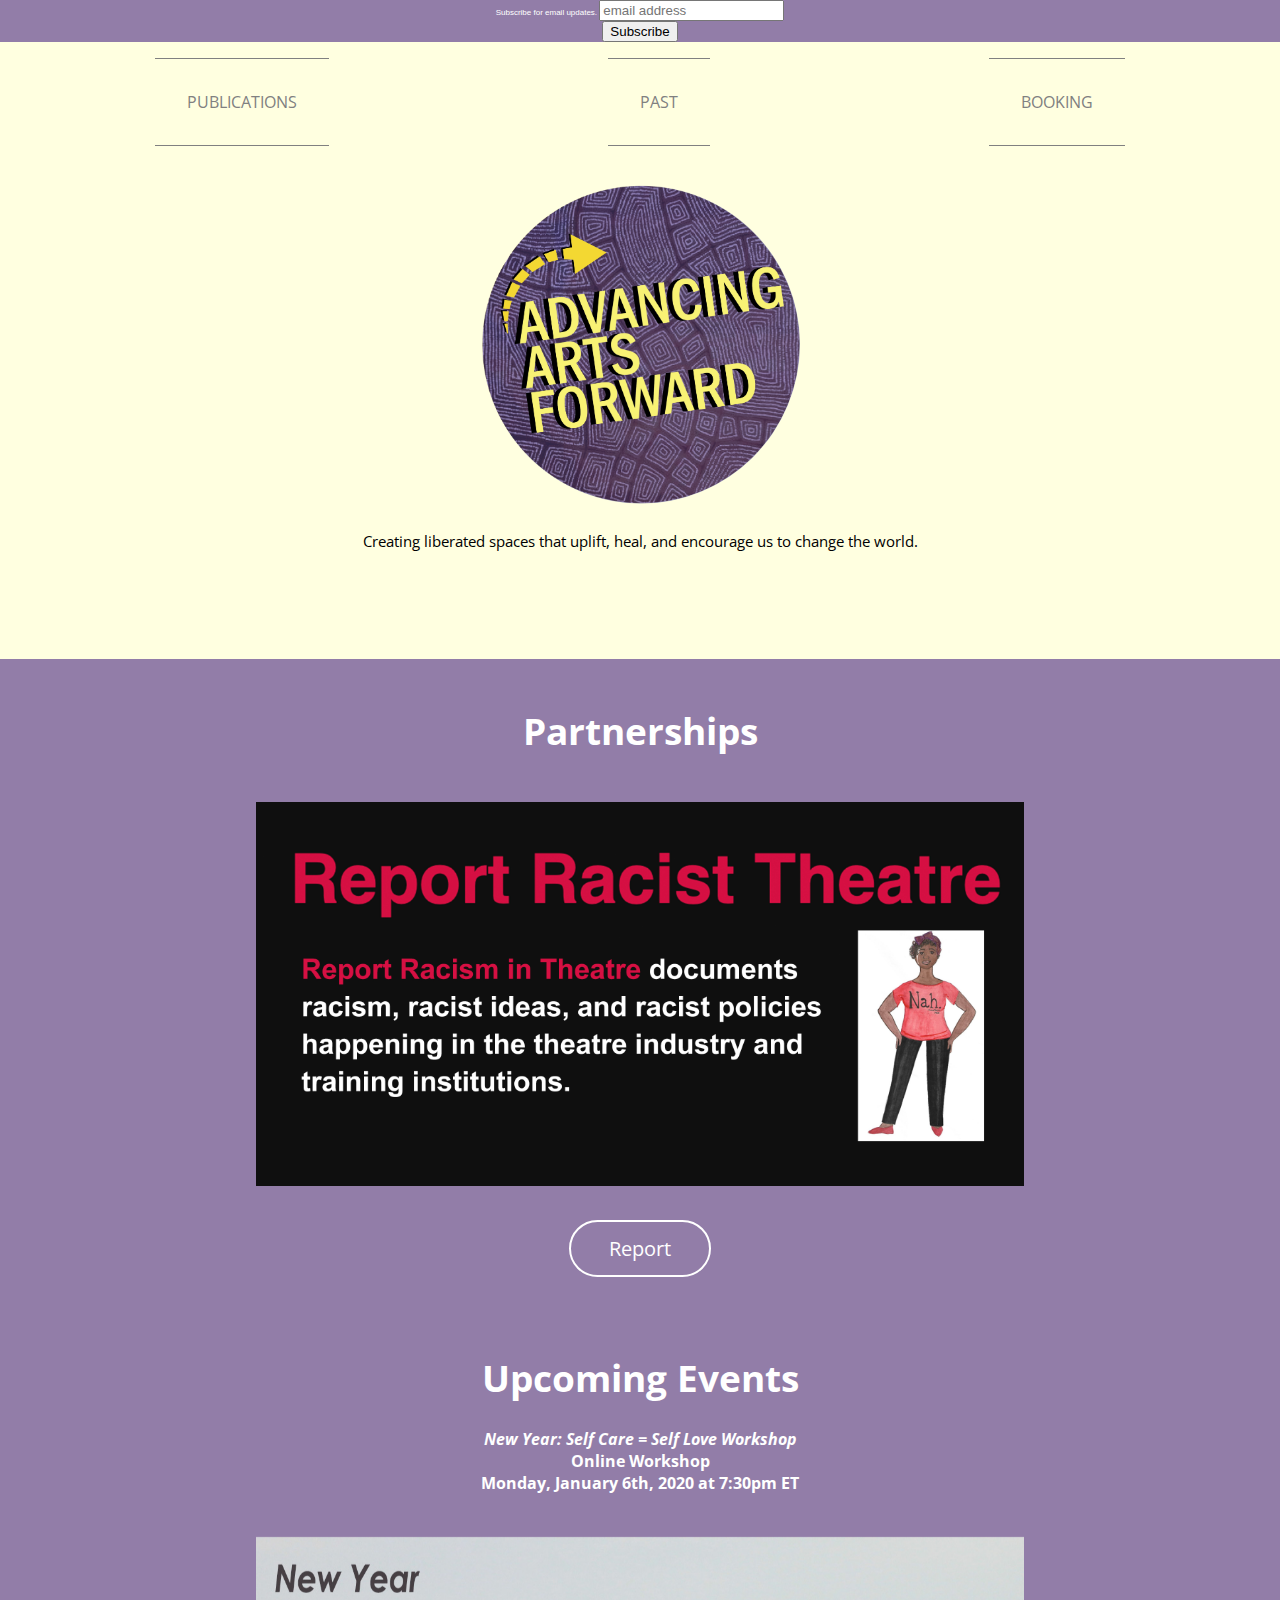
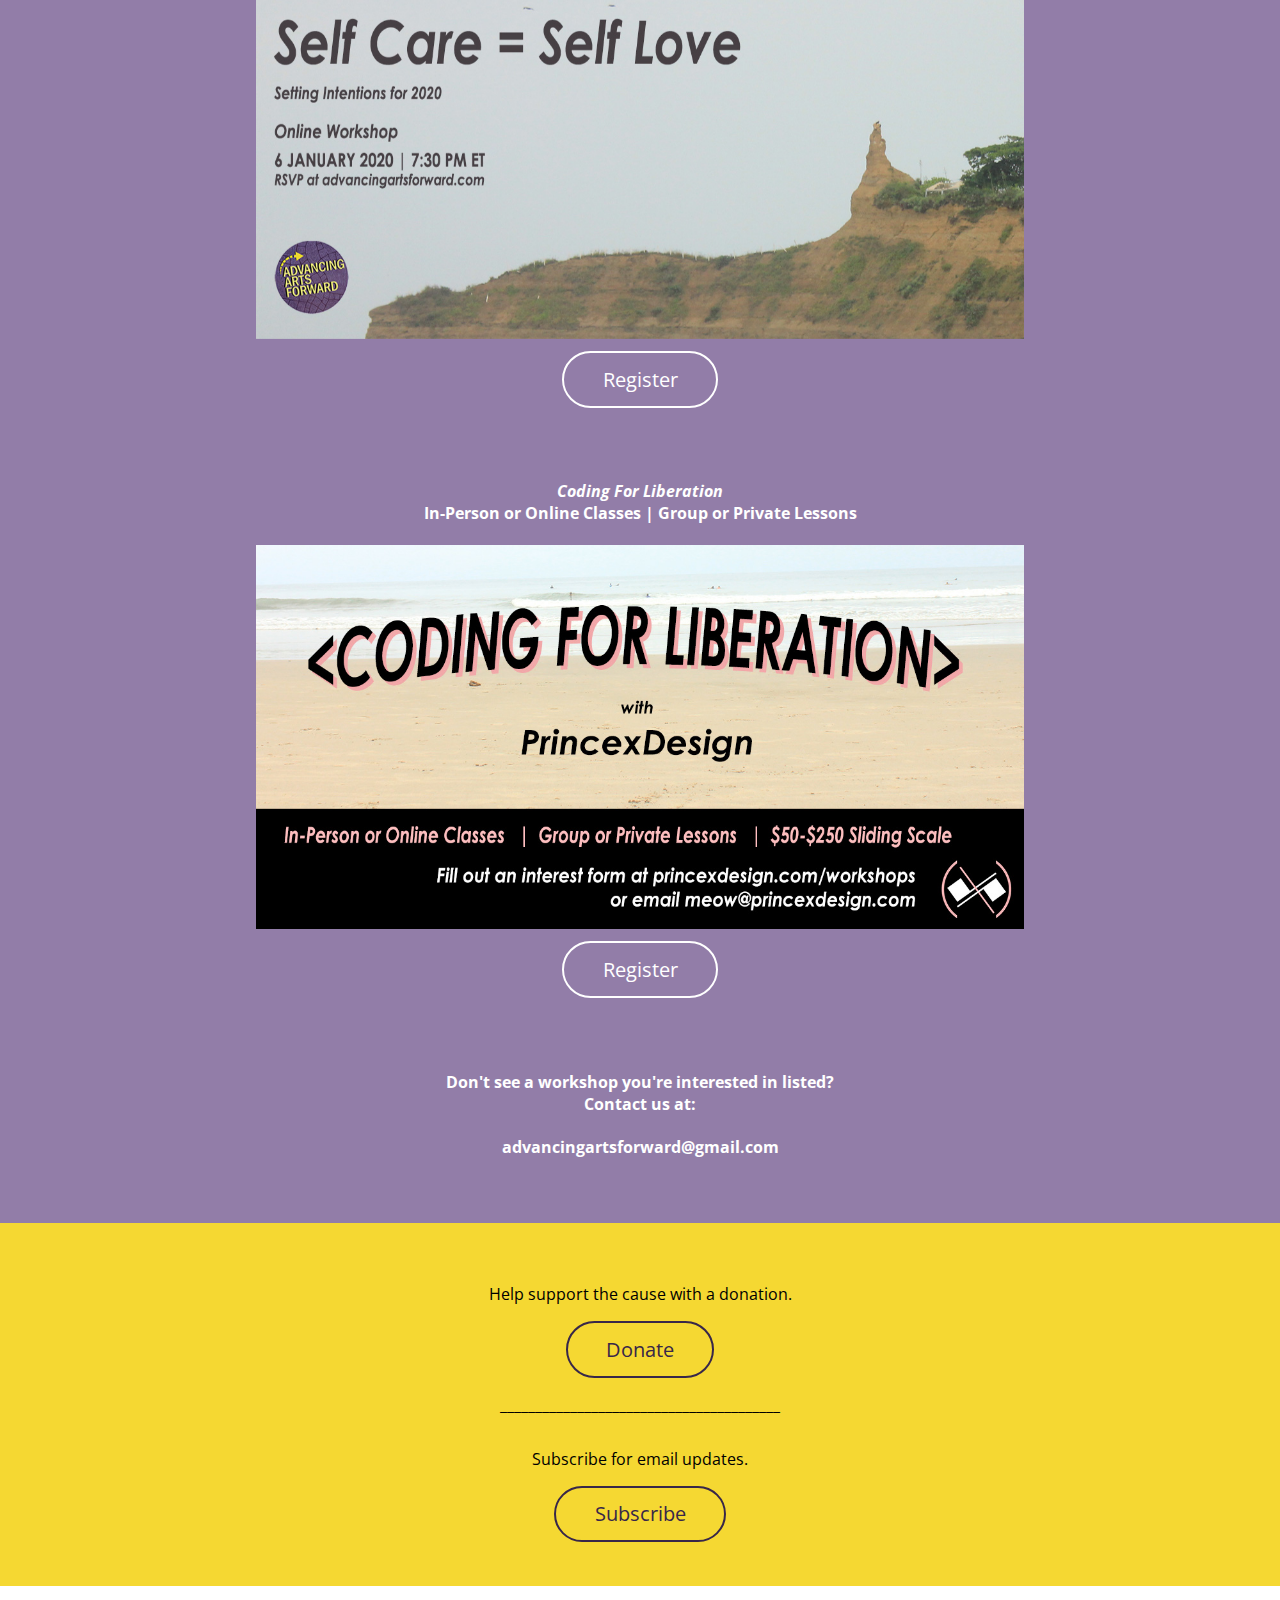
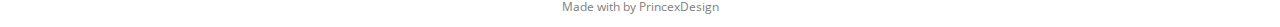
==== commit 7ee337cc: "added new year event" ====
--- a/index.html
+++ b/index.html
@@ -147,52 +147,26 @@
                 <br>
                 
                 <h1>Upcoming Events</h1>
-                <h4><i>Coding For Liberation</i>
-                <br>
-                metaDEN
-                <br> Tuesdays, Nov 12 - Dec 3
+                <h4><i>New Year: Self Care = Self Love Workshop</i>
+                <br>
+                Online Workshop
+                <br> Monday, January 6th, 2020 at 7:30pm ET
                 <br></h4>
                 
                 <br>
                 
-                <img src="imgs/Website_metaDEN.jpg" alt="Coding For Liberation.">
-                
-                <br>
-                <br>
-                
-                <a href="https://princexdesign.com/workshops.html" target="_blank" class="register_button">Register
-                </a>
-                
-                <br>
-                <br>
-                <br>
-                <br>
-                    
-                <h4><i>Self Care = Self Love Workshop
-                </i>
-                <br>
-                Art Administrators of Color Network
-                <br>
-                2019 Annual Convening</h4>
-                    
-                <a href="https://aacnetwork.org/annual-convening/" target="_blank">
-                    
-                <img src="imgs/vargas%20(1).png" alt="Viviana Vargas is a presenter at the 2019 Arts Administrators of Color Network Convening in Washington, D.C. on November 9th and 10th. Photo of Viviana next to a blue background with pink and white text text saying 'I am an arts and culture leader of color. We do do exist.'">
-                    
-                </a>
-                    
-                <br>
-                <br>
-                    
-                <a href="https://aacnetwork.org/annual-convening/" target="_blank" class="register_button">Register
-                </a>
-                    
-                <br>
-                <br>
-                <br>
-                <br>
-                <br>
-                    
+                <img src="imgs/v1_banner_selfcare2020.jpg" alt="Ne Year Self Care = Self Love Workshop, Online workshop, Setting intentions for 2020, Monday, January 6th at 7:30pm">
+                
+                <br>
+                <br>
+                
+                <a href="https://docs.google.com/forms/d/e/1FAIpQLSczZfZFWZdzufc6jmTpwK-nQ-NKh6xPi8Q9q8YaHQ-pOS2CVA/viewform?usp=sf_link" target="_blank" class="register_button">Register
+                </a>
+                
+                <br>
+                <br>
+                <br>
+                <br>
                 <h4><i>Coding For Liberation
                     <br>
                     </i> In-Person or Online Classes | Group or Private Lessons
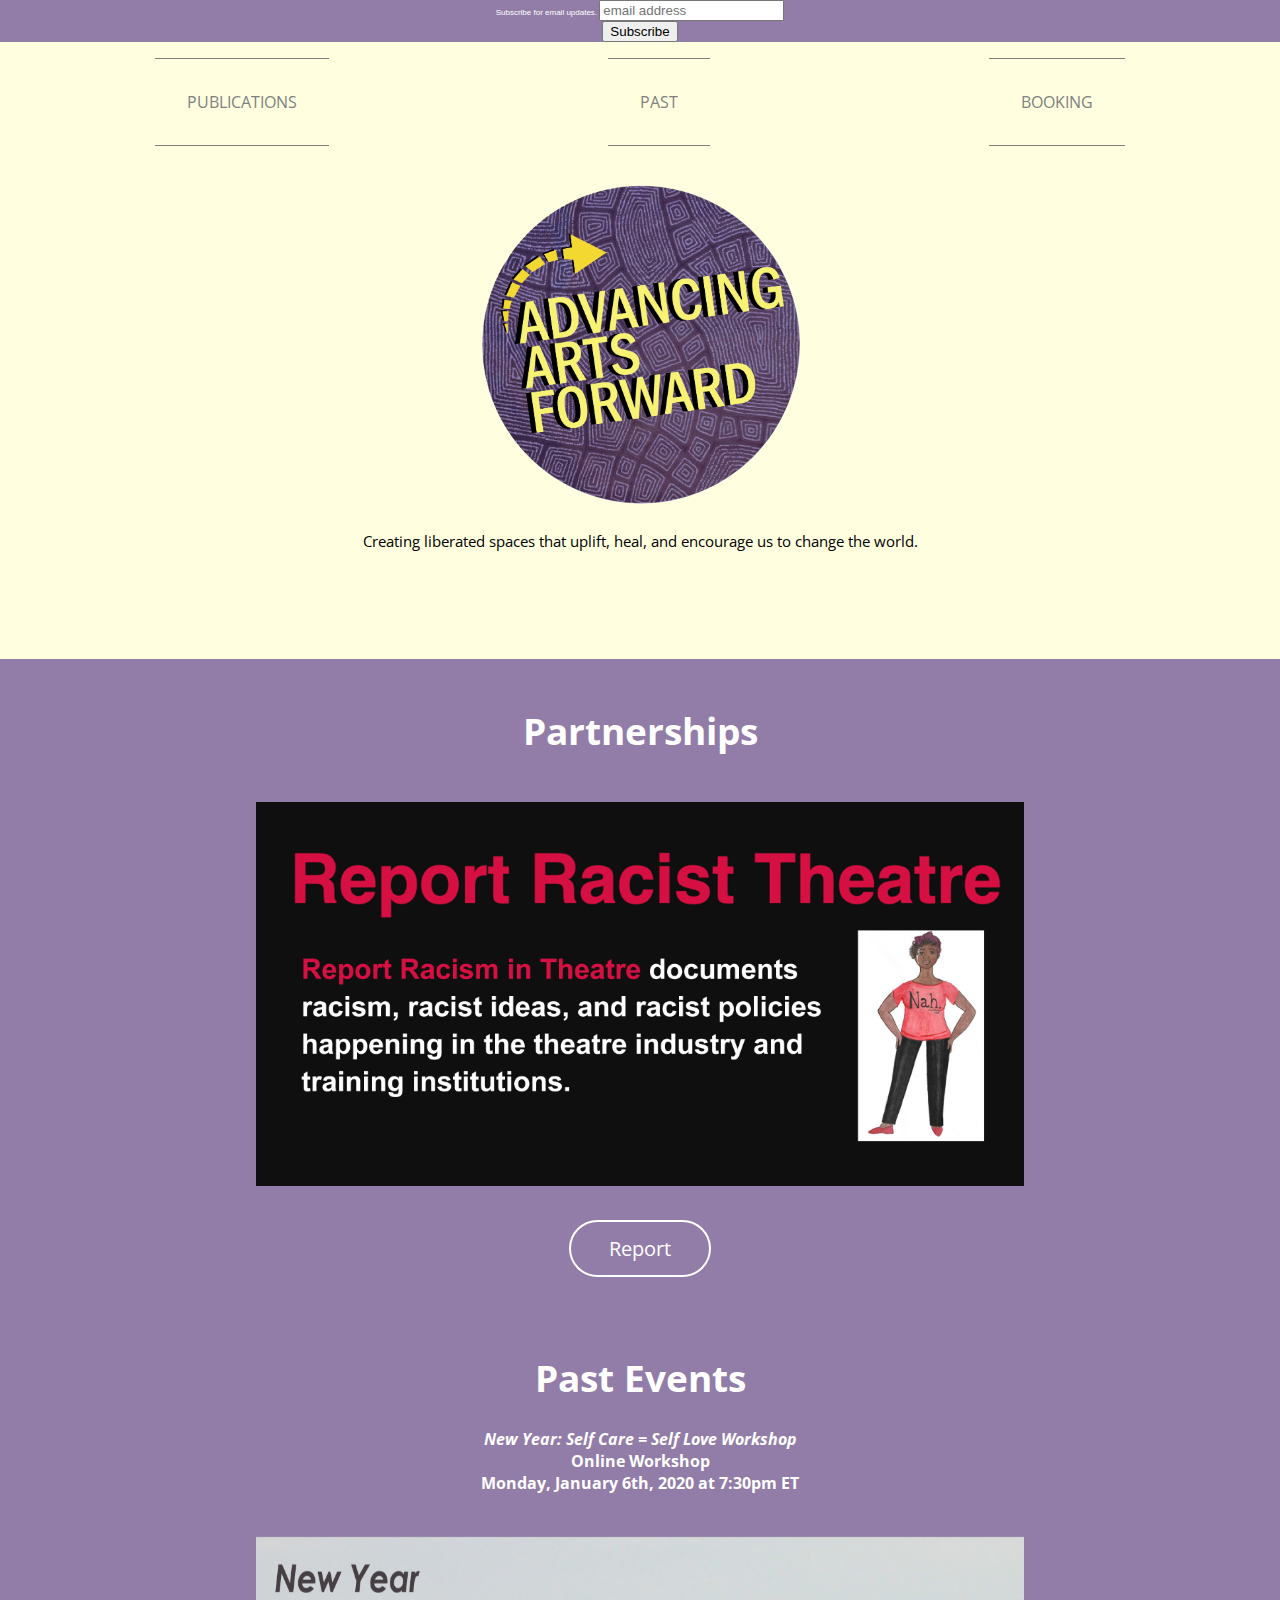
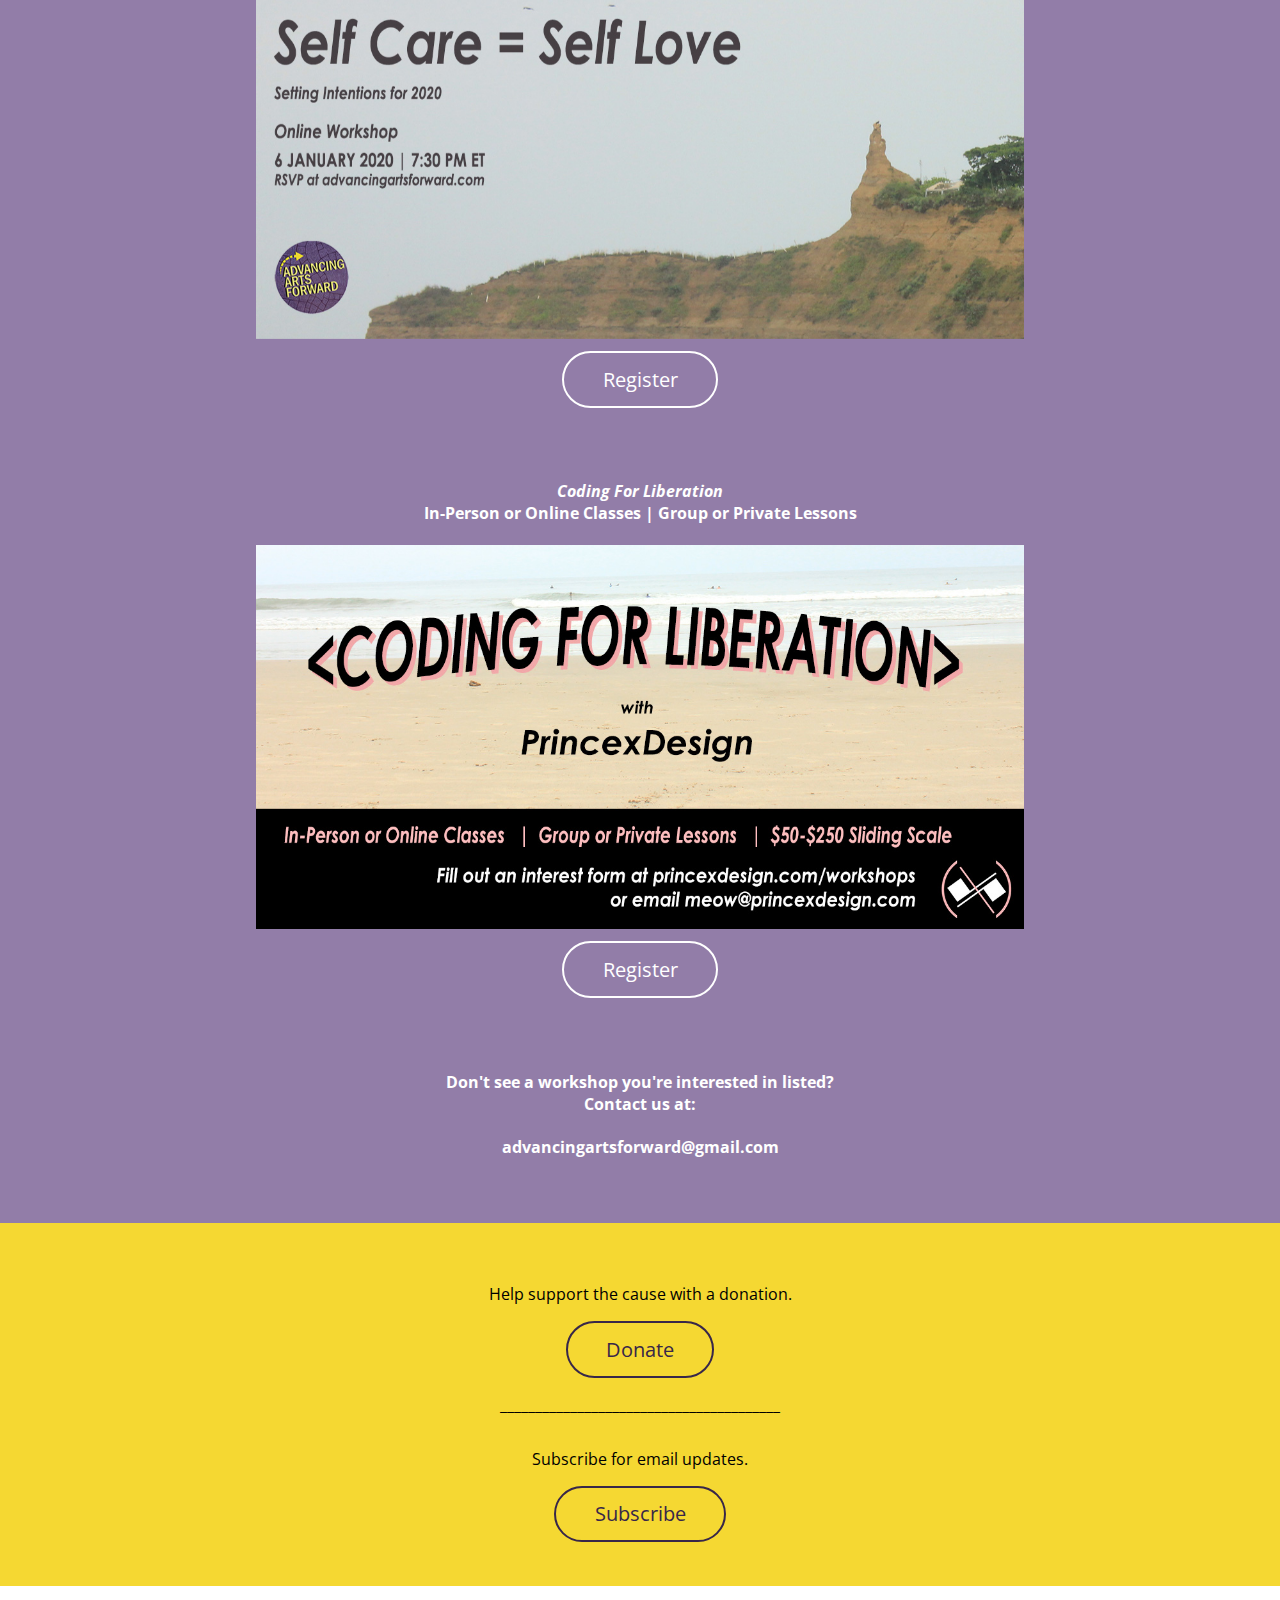
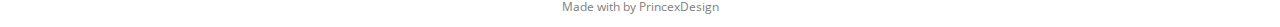
==== commit c0f278b8: "past events" ====
--- a/index.html
+++ b/index.html
@@ -146,7 +146,7 @@
                 <br>
                 <br>
                 
-                <h1>Upcoming Events</h1>
+                <h1>Past Events</h1>
                 <h4><i>New Year: Self Care = Self Love Workshop</i>
                 <br>
                 Online Workshop
